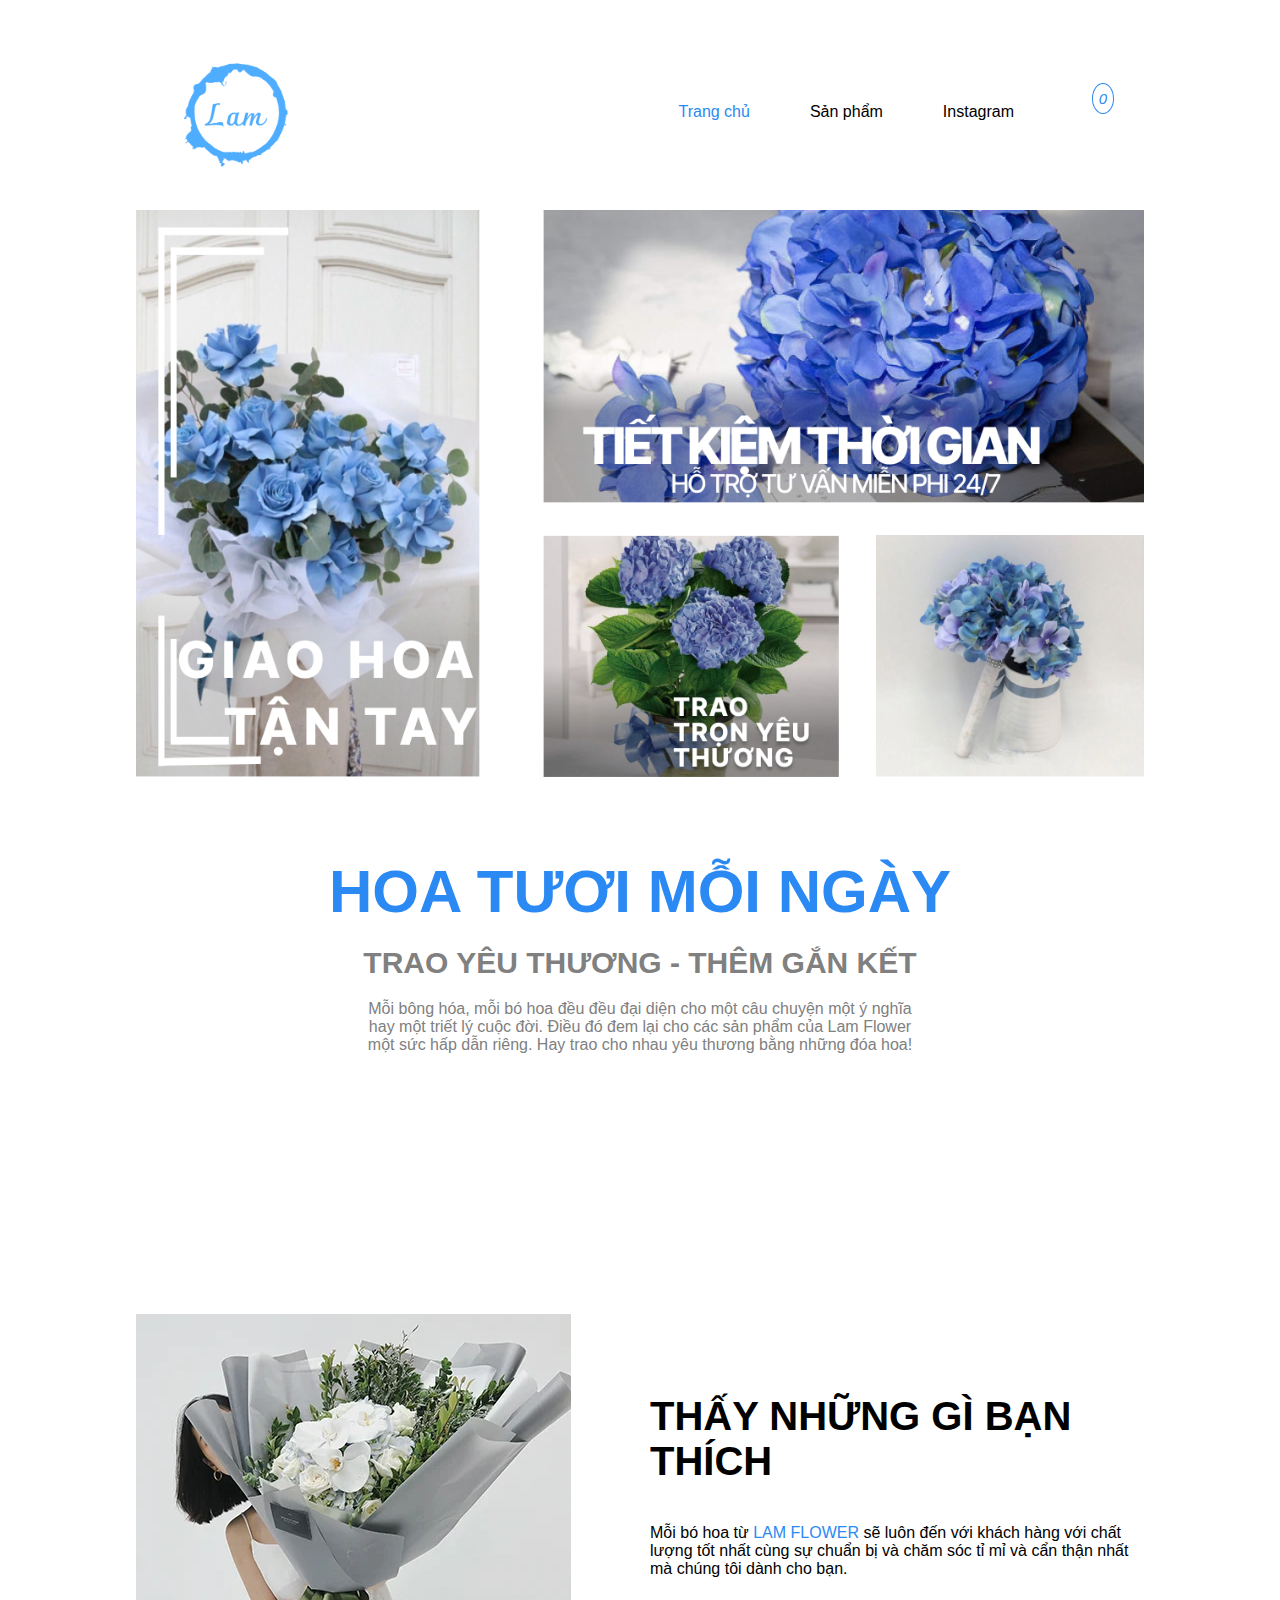
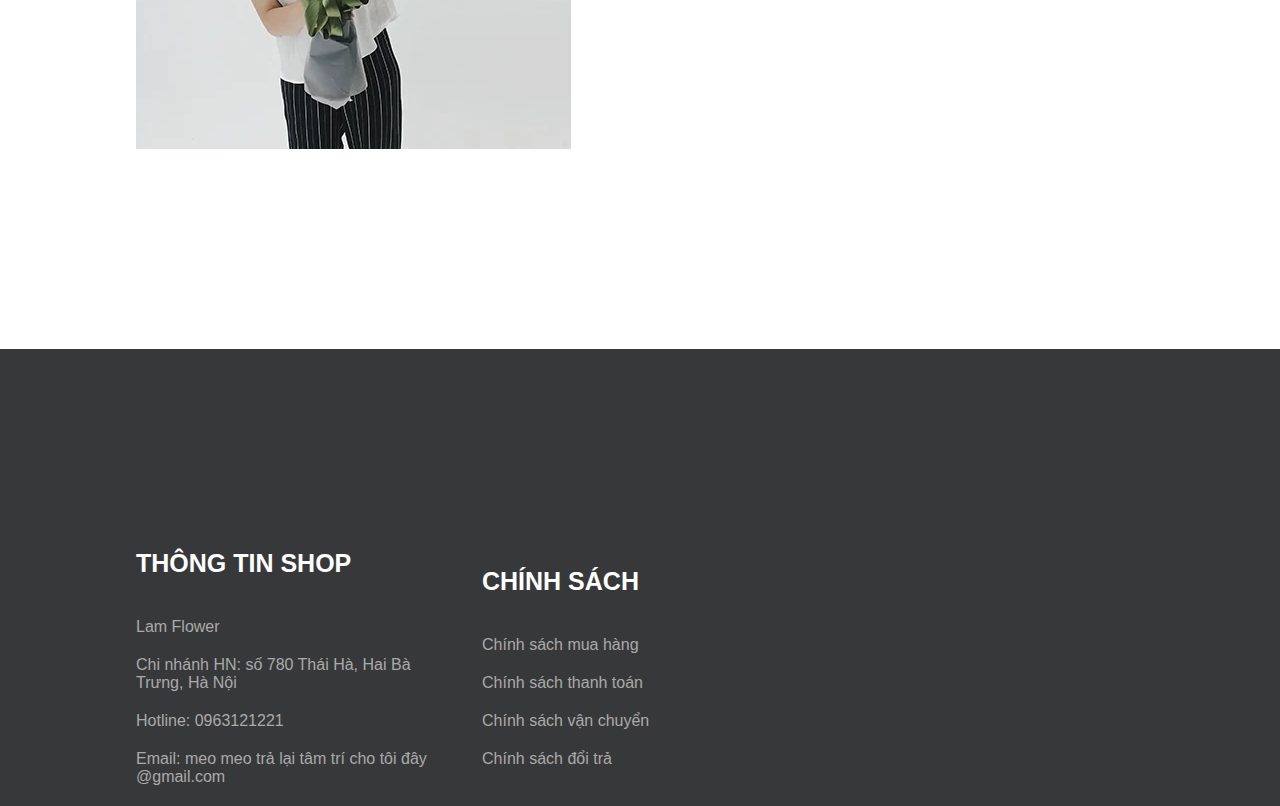
==== index.html @ 915b8c81 "7-16" ====
<!DOCTYPE html>
<html lang="en">
<head>
    <meta charset="UTF-8">
    <meta http-equiv="X-UA-Compatible" content="IE=edge">
    <meta name="viewport" content="width=device-width, initial-scale=1.0">
    <title>Lam Flower</title>
    <link rel="icon" type="image/x-icon" href="l-high-resolution-logo-color-on-transparent-background.png">
    <link rel="stylesheet" href="https://cdnjs.cloudflare.com/ajax/libs/font-awesome/6.4.0/css/all.min.css" integrity="sha512-iecdLmaskl7CVkqkXNQ/ZH/XLlvWZOJyj7Yy7tcenmpD1ypASozpmT/E0iPtmFIB46ZmdtAc9eNBvH0H/ZpiBw==" crossorigin="anonymous" referrerpolicy="no-referrer" />
   <link rel="stylesheet" href="main.css">
</head>
<body>
    <header>
        <div class="container">
            
                 
                <a href="index.html" style="display: block; max-width: 250px;"><img src="favicon.png" alt="" style="max-width: 80%;"></a>
            
            <nav class="main-nav">
                <ul>

                    <li><a href="#" style="color: rgb(43, 137, 243);" >Trang chủ</a></li>
                    <li><a href="product.html">Sản phẩm</a></li>
                    <li><a href="instagram.html">Instagram </a></li>
                    <li><a href="cart.html" ><i class="fa-solid fa-cart-shopping" style="position: relative; padding: 20px; font-size: 25px;"> <p class="cart-quantity">0</p></i></a></li>
                </ul>
            </nav>
            
            <button class="btn nav-trigger"><i class="fa-solid fa-bars"></i></button>
        </div>
        
    </header>
    <main class="home-page">
        
        <div class="container">
           <div class="image-1"></div>
           
        <section >
           <div class="content">
            <h1 style="font-size: 60px; color: rgb(43, 137, 243);">HOA TƯƠI MỖI NGÀY</h1>
            <h4 style="font-size: 30px; color: gray;margin-bottom: 20px; margin-top: 20px;">TRAO YÊU THƯƠNG - THÊM GẮN KẾT</h4>
            <p style="color: gray;max-width: 55%; margin: 0 auto; margin-bottom: 60px;">Mỗi bông hóa, mỗi bó hoa đều đều đại diện cho một câu chuyện một ý nghĩa hay một triết lý cuộc đời. Điều đó đem lại cho các sản phẩm của Lam Flower một sức hấp dẫn riêng. Hay trao cho nhau yêu thương bằng những đóa hoa!</p>
           </div>
          
           
          <div class="sanpham">
            
          </div>
        </section>
        <section class="grid thir">
            <img src="images/hình số 3.webp" alt="">
            <div>
                <p style="font-size: 40px; margin-top: 80px; font-weight: 600; margin-bottom: 40px;">THẤY NHỮNG GÌ BẠN THÍCH</p>
                <p>Mỗi bó hoa từ <span style="color: rgb(43, 137, 243)">LAM FLOWER </span>sẽ luôn đến với khách hàng với chất lượng tốt nhất cùng sự chuẩn bị và chăm sóc tỉ mỉ và cẩn thận nhất mà chúng tôi dành cho bạn.</p>
            </div>
        </section>

       
        </div>


       
    </main>
    <footer style="background-color: rgb(55, 56, 57); margin-top: 200px; ">
        <section class="grid-1 container" style="color: white; padding-top: 200px;">
            <div>
                <P style="font-size: 25px; font-weight: 600;padding-bottom: 40px;">THÔNG TIN SHOP</P>
                <div class="info">
                <p class="color-gray">Lam Flower</p>
                <p class="color-gray">Chi nhánh HN: số 780 Thái Hà, Hai Bà Trưng, Hà Nội</p>
                <p class="color-gray">Hotline: 0963121221</p>
                <p class="color-gray">Email: meo meo trả lại tâm trí cho tôi đây @gmail.com</p>
                </div>
            </div>
            <div style="display: block;">
                <p style="font-size: 25px; font-weight: 600;padding-bottom: 40px;"><a href="#">CHÍNH SÁCH</a></p>
                
                    <div class="cs">
                        <p><a href="#" class="color-gray">Chính sách mua hàng</a></p>
                        <p><a href="#" class="color-gray">Chính sách thanh toán</a></p>
                        <p><a href="#" class="color-gray">Chính sách vận chuyển</a></p>
                        <p><a href="#" class="color-gray">Chính sách đổi trả</a></p>
                

                    </div>
            </div>
            <div class="fb">
               <a href="#"> <i class="fa-brands fa-square-facebook" style="font-size: 50px;"></i></a>
               <a href="#"> <i class="fa-brands fa-instagram" style="font-size: 50px;"></i></a>
            </div>
        </section>
    </footer>
    <script src="main.js"></script>
</body>
</html>
---- main.css ----
*{
    margin: 0;
    padding: 0;
    box-sizing: border-box;
    font-family: sans-serif;
}
header .container{
    display: flex;
   
}
.container{
    display: block;
    max-width: 1280px;
    width: 100%;
    margin: 0 auto;
    padding: 0 7px;
  justify-content: space-between;
    align-items: center;
}
header{
    padding: 16px 0;
    
}
header .main-nav.show{
    display: block;
}
header .main-nav{
    position: fixed;
    top: 0;
    left: 0;
    height: 100%;
    background-color: white;
    width: 200px;
    display: none;
}
.nav-trigger{
    display: inline-block;
}
.nav-trigger i{
    text-decoration: none;
    background-color: white;
    font-size: 25px;
    color: rgb(43, 137, 243);
    border-color: rgb(43, 137, 243);
}
header .main-nav ul{
    list-style: none;
    display: flex;
    flex-direction: column;
}
header .main-nav ul li{
    padding-right: 30px;
    padding-left: 30px;
    padding-top: 10px;
    padding-bottom: 10px;
    border-radius: 5px;
}
header a{
    text-decoration: none;
    color: black;
}

header a img {
    width: 100%;
}

header{
    padding-top: 40px;
    
}
nav.main-nav{display: none;}

main .image-1{
    background: #eeeff1 center no-repeat;
  background-size: cover;
  background-image: url(images/Group\ 9.jpg);
  padding-top:56.25%;
  max-width: 100%;
  display: block;
}
.content{
    text-align: center;
    padding-top: 80px;
}
.sanpham{
    display: grid;
    grid-template: auto / repeat(2, 1fr);
    grid-gap:30px
}
.item a{
    text-decoration: none;
    color: black;
}
.item .image{
    padding-top:100% ;
    border-radius: 12px;
    background: #f4f4f4 no-repeat center;
    background-size: cover;
}
.item-prd .image-prd{
    padding-top:100% ;
    border-radius: 12px;
    background: #f4f4f4 no-repeat center;
    background-size: cover;

}
.grid{
   display: block;
}
.name{
    font-size: 20px;
    margin-top: 10px;
    margin-bottom: 8px;
    font-weight: 600;
}

.thir{
    margin-top: 200px;
}
footer a{
    text-decoration: none;
    color: white;
}
.grid-1{
    display: grid;
    grid-template:auto /repeat(3, 1fr) ;
    gap: 30px;
}
.color-gray{
    color: rgb(170, 170, 170);
}
.info p{
    padding-bottom:20px ;
}
.cs p{
    padding-bottom:20px ;
}

/* pruduct-detaillllllllllllllllllllllllllllllllllllllllllllllllllllllllllllllllllllllllllllllllllllllllllllllll*/


.item-prd{
    display: grid;
    grid-template: auto / repeat(2 , 1fr);
    grid-gap: 40px;
    max-width: 70%;

   
}

.prd-img{
    padding-top:    100%;
    border-radius: 12px;
    background: #f4f4f4 no-repeat center;
    background-size: cover;

}
.prd-name{
    
    font-size: 30px;
    font-weight: 600;
    padding-bottom: 20px;
    
    
}
.prd-price{
    font-size: 15px;
    padding-bottom: 20px;
    font-size: 20px;
}
.product-detail button{
    background-color: white;
    border: 1px solid white;
    width: 30px; 
    margin-bottom: 50px;
    cursor: pointer;
    font-size: 25px;
    color: gray;
}
.product-detail .buy{
   
    
    background-color:rgb(43, 137, 243) ;
    color: white;
    font-size: 35px;
    font-weight: 600;
    border-radius: 10px;
    width: 230px;
    padding: 15px 0;
}
/*productttttttttttttttttttttttttttttttttttttttttttttttttttttttttttttttt*/
.main-prd{
    display: grid;
    grid-template:auto /repeat(2, 20% 80%) ;
    gap: 30px;
}
.prd-page{
    display: grid;
    grid-template:auto /repeat(3, 1fr) ;
    gap: 40px;
}
/*cartttttttttttttttttttttttttttttttttttttttttttttttttttttttttttttttttttttttt*/

.cart{
    display: grid;
    grid-template: auto / repeat(2, 1fr) ;
    gap:30px;
}
.cart-dom{
    display: grid;
    grid-template: auto / repeat(3, 1fr) ;
    gap:10px;
    padding: 10px;
    background-color: rgb(255, 255, 255);
    max-width: 100%;
    
}
.cart-img{
    padding-top:    100%;
    border-radius: 12px;
    background: red no-repeat center;
    background-size: cover;

    
    
}
.cart-name{
    font-size: 20px;
    padding-bottom: 15px;
    color: rgb(43, 137, 243) ;
    margin: 0 auto 0;

}
.cart-dom .nav-quantity {
    list-style: none;
    display: flex;
    margin-bottom: 40px;
    
    background-color: white;
    border-radius: 5px;
    
}
.cart-dom .nav-quantity {
    
    margin: 0 auto;
    height: 40px;
}
.cart-dom .nav-quantity .tru{
    background-color: white;
    border: none;
    font-size: 20px;
    padding: 9px;
    border: 1px solid rgb(201, 197, 197);
    border-radius: 7px;
    cursor: pointer;
}
.cart-dom .nav-quantity .cong{
    background-color: white;
    border: none;
    font-size: 20px;
    padding: 9px;
    border: 1px solid rgb(201, 197, 197);
    border-radius: 7px;
    cursor: pointer;
}
.cart-dom .nav-quantity span{
    font-size: 25px;
    padding: 5px;
    text-align: center;
    padding: 0 10px;
    color: rgb(43, 137, 243);
   margin: auto 0;
}
.text-cart{
    font-size: 18px;
    font-weight: 500;
    padding-bottom: 5px;
    color: rgb(43, 137, 243);
}
.cart-right{
  background-color: white;
    border-radius: 30px;
    padding: 20px;
}
.cart-left{
    
    border-radius: 30px;
    padding: 20px;
}
.cart-quantity{
    position: absolute;
    font-size: 15px;
    padding: 6px;
    border-radius: 50%;
    top: 0;
    right: 0;
    color: rgb(43, 137, 243);
    border: 1px solid rgb(43, 137, 243);
}
.pad-inp{
    width:100%;
    padding-left: 20px;
    padding-bottom: 10px;
    padding-top: 10px;
    border-radius: 6px;
    border: 1px solid black;
    margin-bottom: 25px;
}
.pad-inp-address{
    width:100%;
    padding-left: 20px;
    
    height: 100px;
    border-radius: 6px;
    border: 1px solid black;
    
}
.pad-inp-note{
    width:100%;
    padding-left: 20px;
    padding-bottom: 10px;
    padding-top: 10px;
    border-radius: 6px;
    border: 1px solid black;
    margin-bottom: 25px;
}
.delete{
    font-size: 25px;
    text-decoration: none;
    border: none;
    background-color: white;
    padding-left: 10px;
    cursor: pointer;
}
.total-bill{
    margin-top: 50px;
    padding: 16px;
    font-size: 30px;
}
.scroll{
    max-width: 100%;
    height:700px;
    overflow-x:hidden;
    overflow-y:auto;
}
.buy-end{
    background-color: rgb(43, 137, 243);
    color: white;
    padding: 15px;
    margin-top: 10px;
 
    font-weight: 500;
    font-size: 35px;
    text-align: center;
    border-radius: 10px;
    text-decoration: none;
    border: none;
    cursor: pointer;
    
}
/*cái này bảng thông báo thành công thanh toán*/
.board{
   
    background-color: rgb(54, 193, 235);
    z-index: 111;
    width: 500px;
    height: 150px;
    position: absolute;
    left: 50%;
    top: 50%;
    transform: translate(-50%, -50%);
    border-radius: 20px;
}

.board-1{
    max-width: 100%;
   height: 220%;
    width: 100%;
    background-color: rgba(0, 0, 0, 0.8);
    
    position: absolute;
    left: 50%;
    top: 50%;
    transform: translate(-50%, -50%);
}
/*instagrammmmmmmmmmmmmmmmmmmmmmmmmmmmmmmmmmmmmmmmmmmmmmmmmmmmmmmmmmmmmmmmmmm*/
.ins-grid{
    display: grid;
    grid-template:auto/ repeat(4,1fr);
    gap: 20px;
}
.ins-img{
    padding-top:    100%;
    border-radius: 12px;
    background: #f4f4f4 no-repeat center;
    background-size: cover;  
}
    
@media(min-width: 768px){
    .container{
        max-width: 500px;
    }
    header .main-nav{
        display: block;
    }
    main .image-1{
        background-image: url(images/Group\ 5.jpg);
    }
    .grid{
        display: grid;
        grid-template: auto / repeat(2 , 1fr);
        grid-gap:20px
    }
    header .main-nav ul{
        
        flex-direction:row;
    }
    header .main-nav{
        position: static;
        width: auto;
        display: block;
    }
    .nav-trigger{
        display: none;
    }
    .sanpham{
        display: grid;
        grid-template: auto / repeat(4 , 1fr);
        grid-gap:30px
    }
    .container{
        padding: 0 40px;
    }
}
@media(min-width:769px){
    .container{
        max-width:85% ;
    }
    
   
}
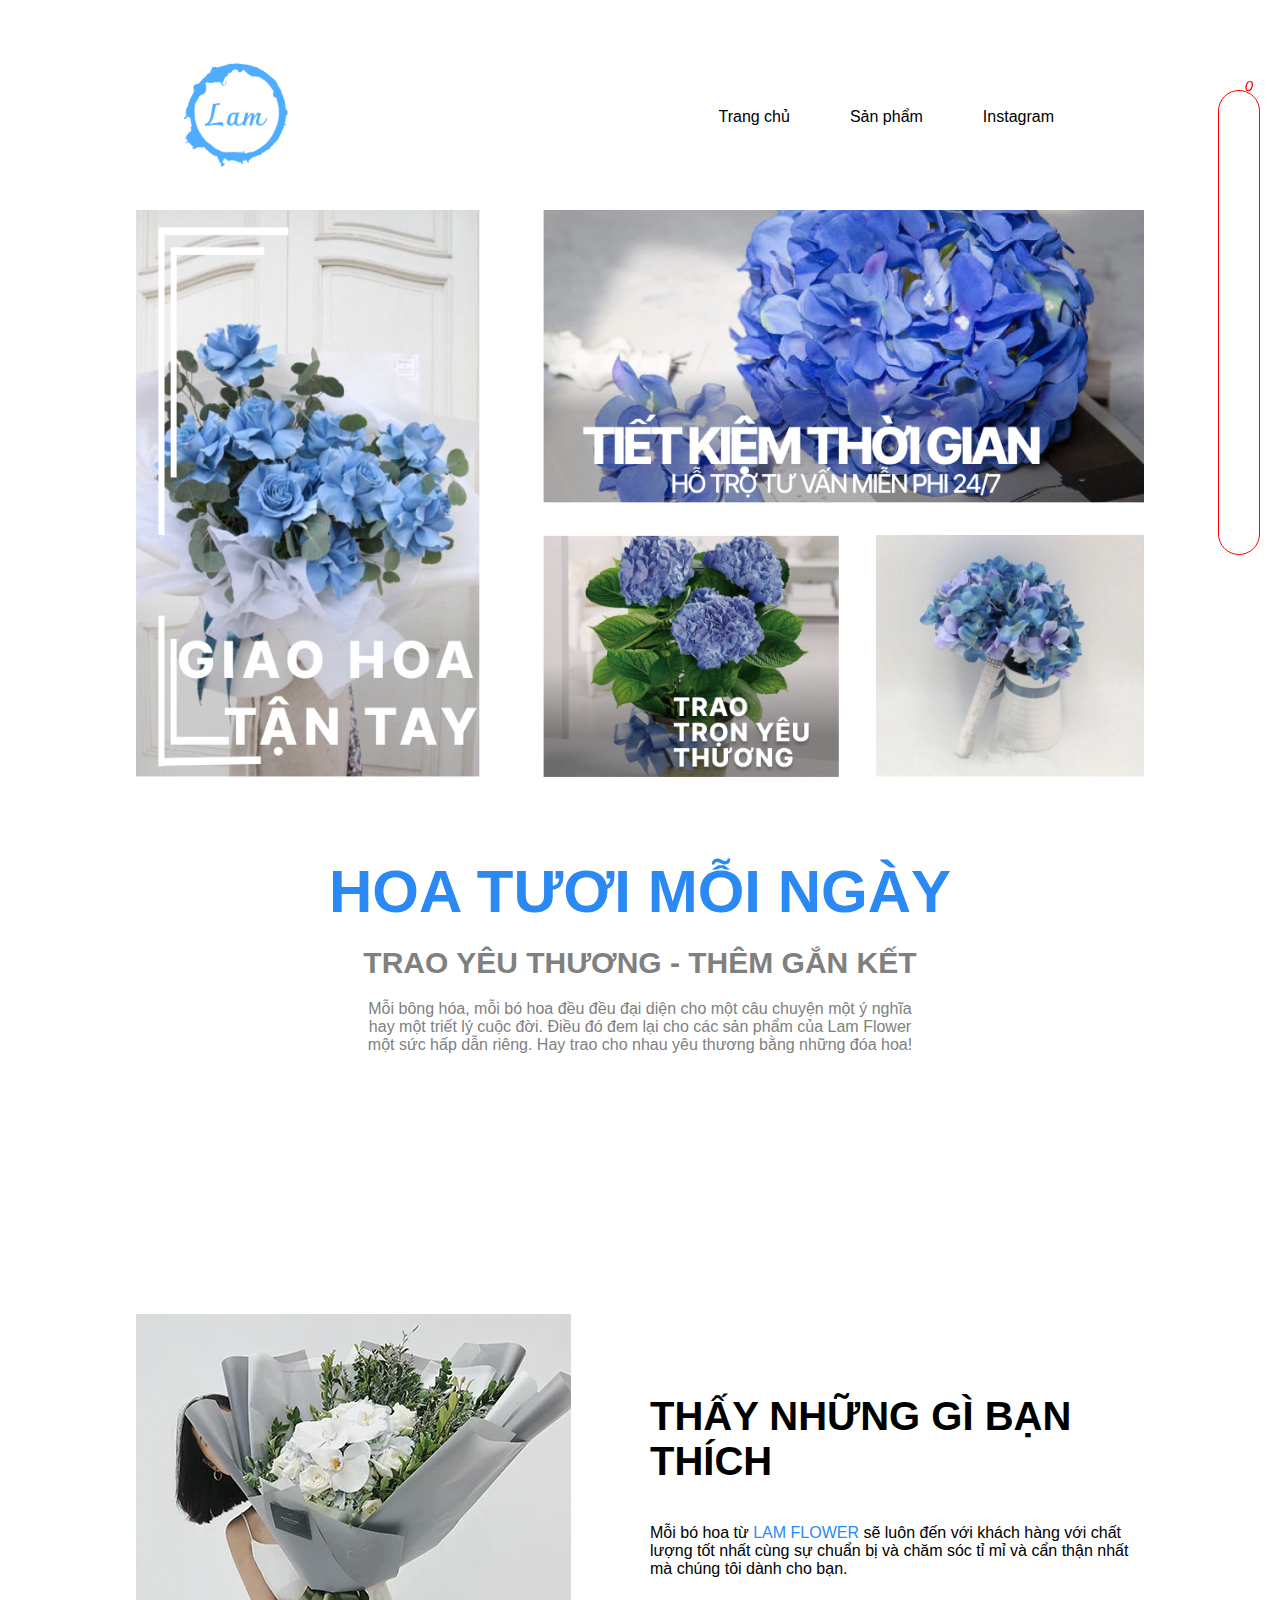
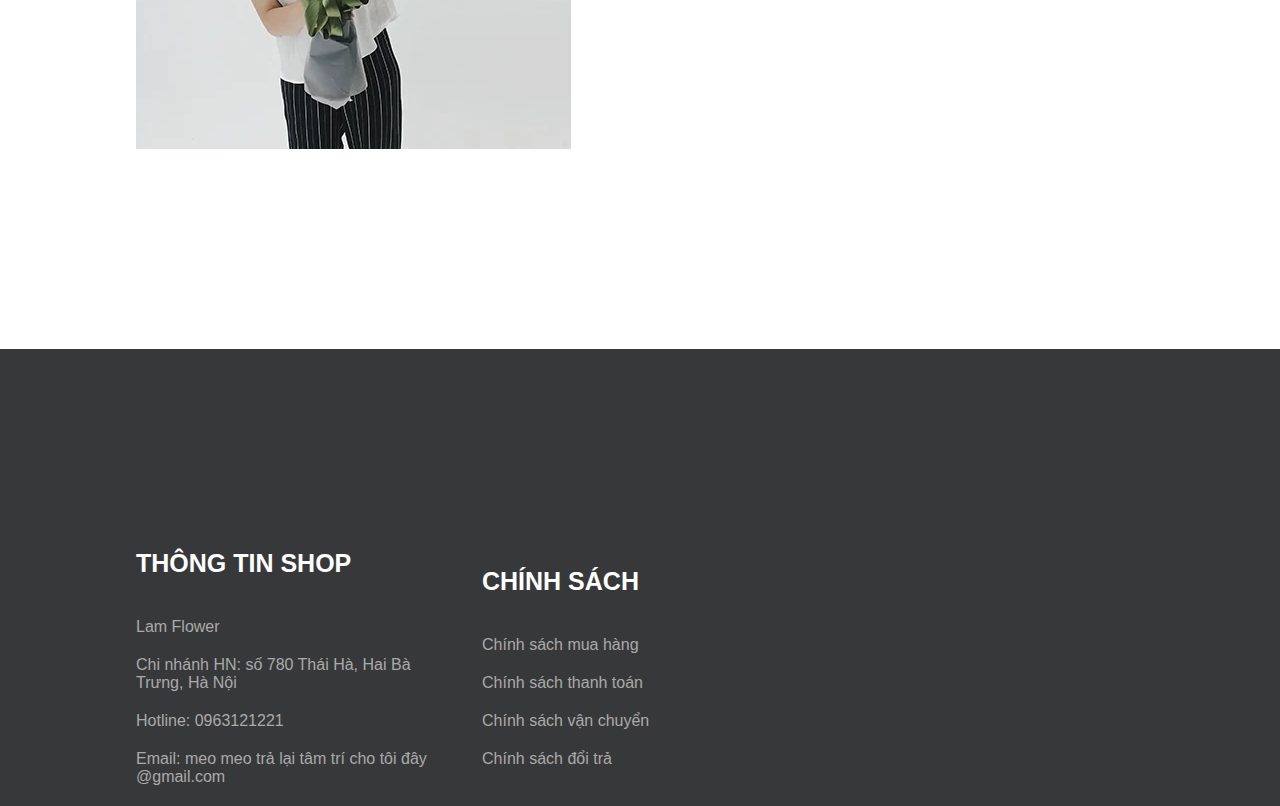
==== commit fbddaa5b: "heloo 2 gio sang" ====
--- a/index.html
+++ b/index.html
@@ -18,14 +18,16 @@
             
             <nav class="main-nav">
                 <ul>
+                    <li ><a href="index.html" >Trang chủ</a></li>
 
-                    <li><a href="#" style="color: rgb(43, 137, 243);" >Trang chủ</a></li>
-                    <li><a href="product.html">Sản phẩm</a></li>
+                    <li><a href="product.html" >Sản phẩm</a></li>
+     
                     <li><a href="instagram.html">Instagram </a></li>
-                    <li><a href="cart.html" ><i class="fa-solid fa-cart-shopping" style="position: relative; padding: 20px; font-size: 25px;"> <p class="cart-quantity">0</p></i></a></li>
+
+                    <li></li>
                 </ul>
             </nav>
-            
+            <a href="cart.html" class="cart-logo" ><i class="fa-solid fa-cart-shopping" style="position: relative; padding: 20px; font-size: 25px; color: red;"> <p class="cart-quantity">0</p></i></a>
             <button class="btn nav-trigger"><i class="fa-solid fa-bars"></i></button>
         </div>
         
--- a/main.css
+++ b/main.css
@@ -21,6 +21,14 @@
     padding: 16px 0;
     
 }
+header .cart-logo{
+    position: fixed;
+    right: 10px;
+    max-width: 100%;
+    border-radius: 25px;
+    border: 1px solid red;
+    bottom: 50px;
+}
 header .main-nav.show{
     display: block;
 }
@@ -294,8 +302,8 @@
     border-radius: 50%;
     top: 0;
     right: 0;
-    color: rgb(43, 137, 243);
-    border: 1px solid rgb(43, 137, 243);
+    color: red;
+    
 }
 .pad-inp{
     width:100%;
@@ -431,6 +439,14 @@
     .container{
         padding: 0 40px;
     }
+    header .cart-logo{
+    
+    top: 90px;
+    right: 20px;
+    
+    border-radius: 25px;
+    bottom: 345px;
+}
 }
 @media(min-width:769px){
     .container{
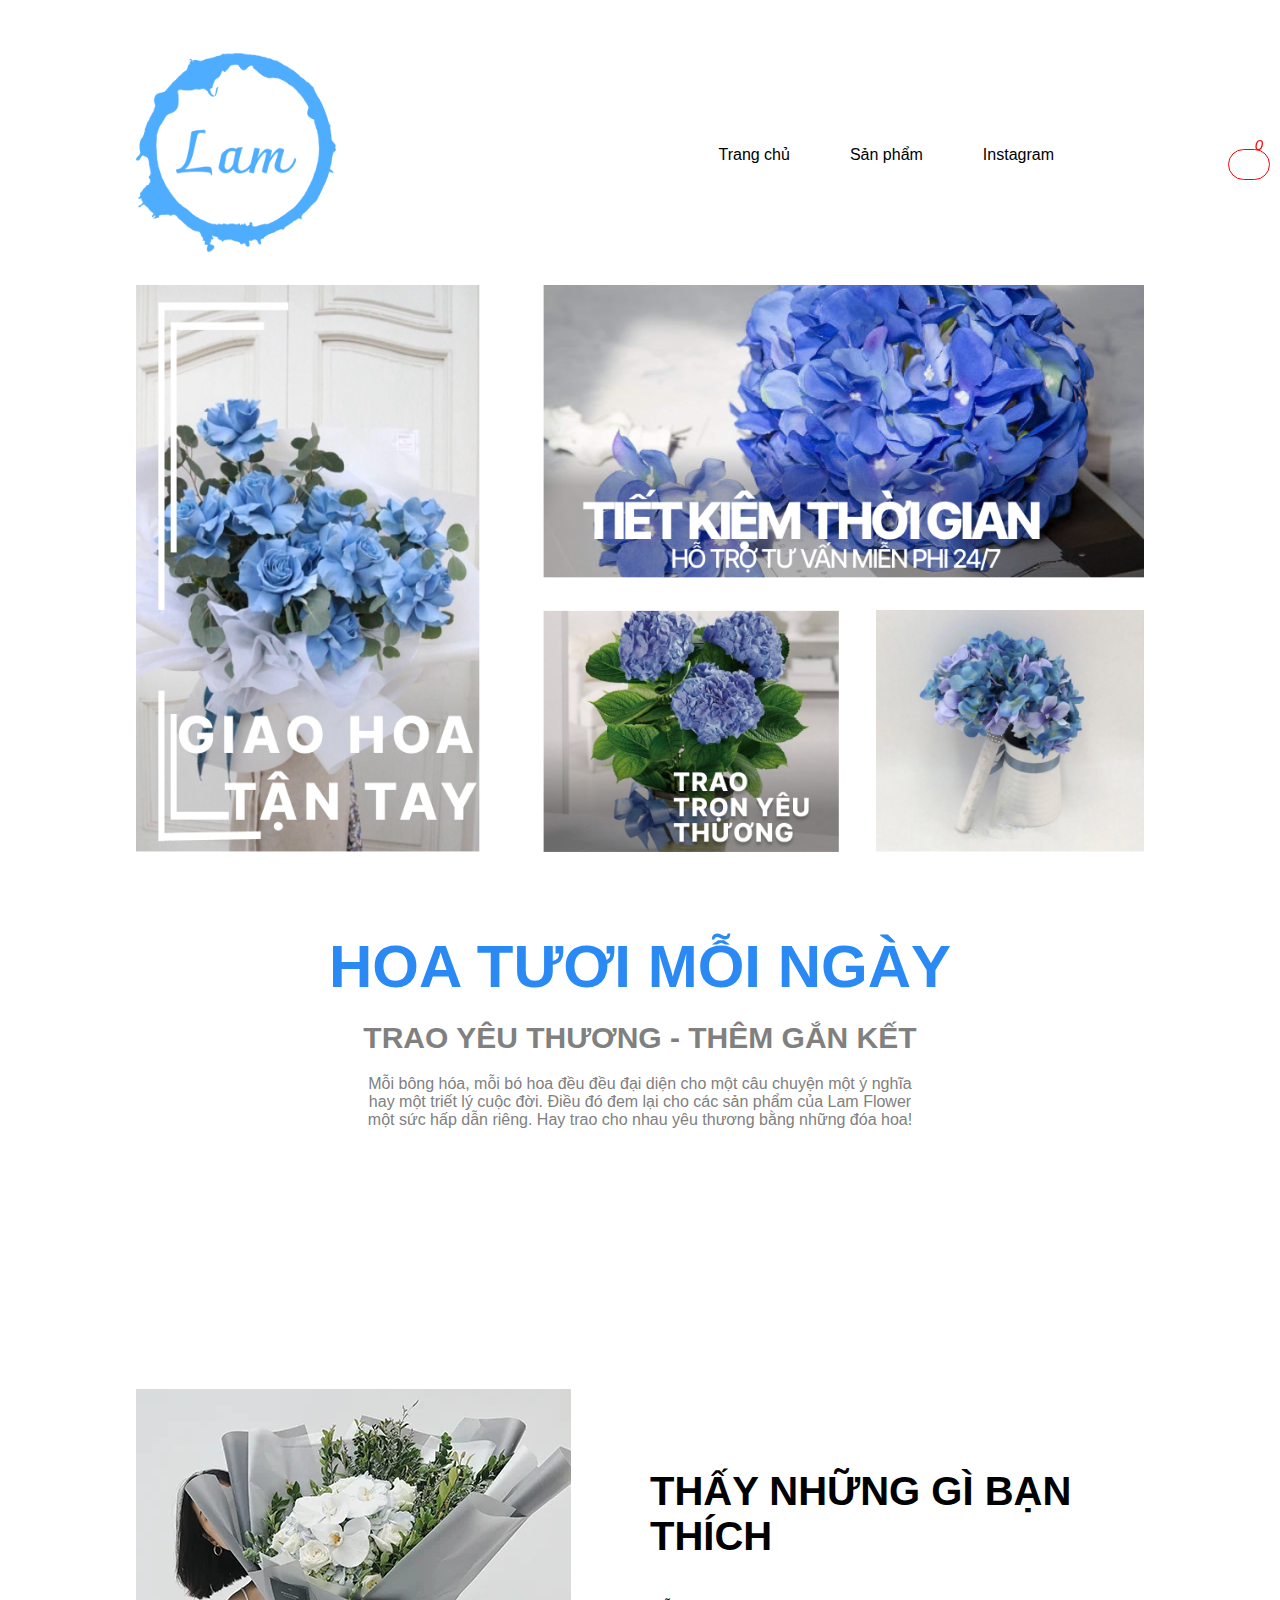
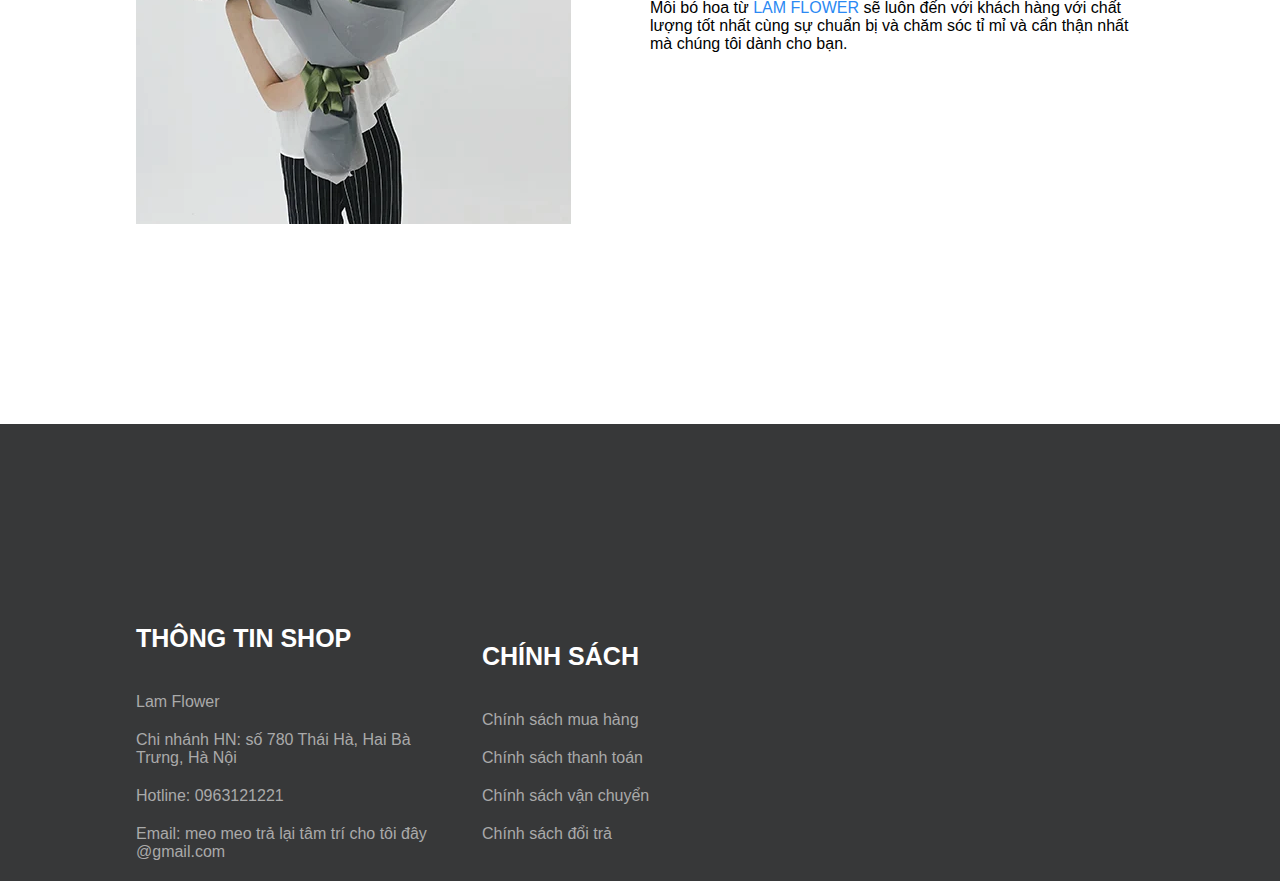
==== commit 75fa31db: "ádasd" ====
--- a/index.html
+++ b/index.html
@@ -27,7 +27,7 @@
                     <li></li>
                 </ul>
             </nav>
-            <a href="cart.html" class="cart-logo" ><i class="fa-solid fa-cart-shopping" style="position: relative; padding: 20px; font-size: 25px; color: red;"> <p class="cart-quantity">0</p></i></a>
+            <a href="cart.html" class="cart-logo cart-logo-1" ><i class="fa-solid fa-cart-shopping" style="position: relative; padding: 20px; font-size: 25px; color: red;"> <p class="cart-quantity">0</p></i></a>
             <button class="btn nav-trigger"><i class="fa-solid fa-bars"></i></button>
         </div>
         
--- a/main.css
+++ b/main.css
@@ -28,7 +28,9 @@
     border-radius: 25px;
     border: 1px solid red;
     bottom: 50px;
-}
+    display: block;
+}
+
 header .main-nav.show{
     display: block;
 }
@@ -403,7 +405,33 @@
     background: #f4f4f4 no-repeat center;
     background-size: cover;  
 }
-    
+.modal{
+    position: fixed;
+    top: 0;
+    bottom: 0;
+    right: 0;
+    left: 0;
+    display: flex;
+    align-items: center;
+    justify-content: center;
+}
+.overlay{
+    position: fixed;
+    top: 0;
+    bottom: 0;
+    right: 0;
+    left: 0;
+    background-color: #000;
+}
+.modal-dialog{
+    max-width: 500px;
+    width: 100%;
+    position: relative;
+    z-index: 1111;
+}
+.cart-page{
+    display: block;
+}
 @media(min-width: 768px){
     .container{
         max-width: 500px;
@@ -441,12 +469,17 @@
     }
     header .cart-logo{
     
-    top: 90px;
-    right: 20px;
-    
+    display: none;
+    }
+    header .cart-logo-1{
+    position: fixed;
+    right: 10px;
+    bottom: 80%;
     border-radius: 25px;
-    bottom: 345px;
-}
+    border: 1px solid red;
+    
+    display: block;
+    }
 }
 @media(min-width:769px){
     .container{
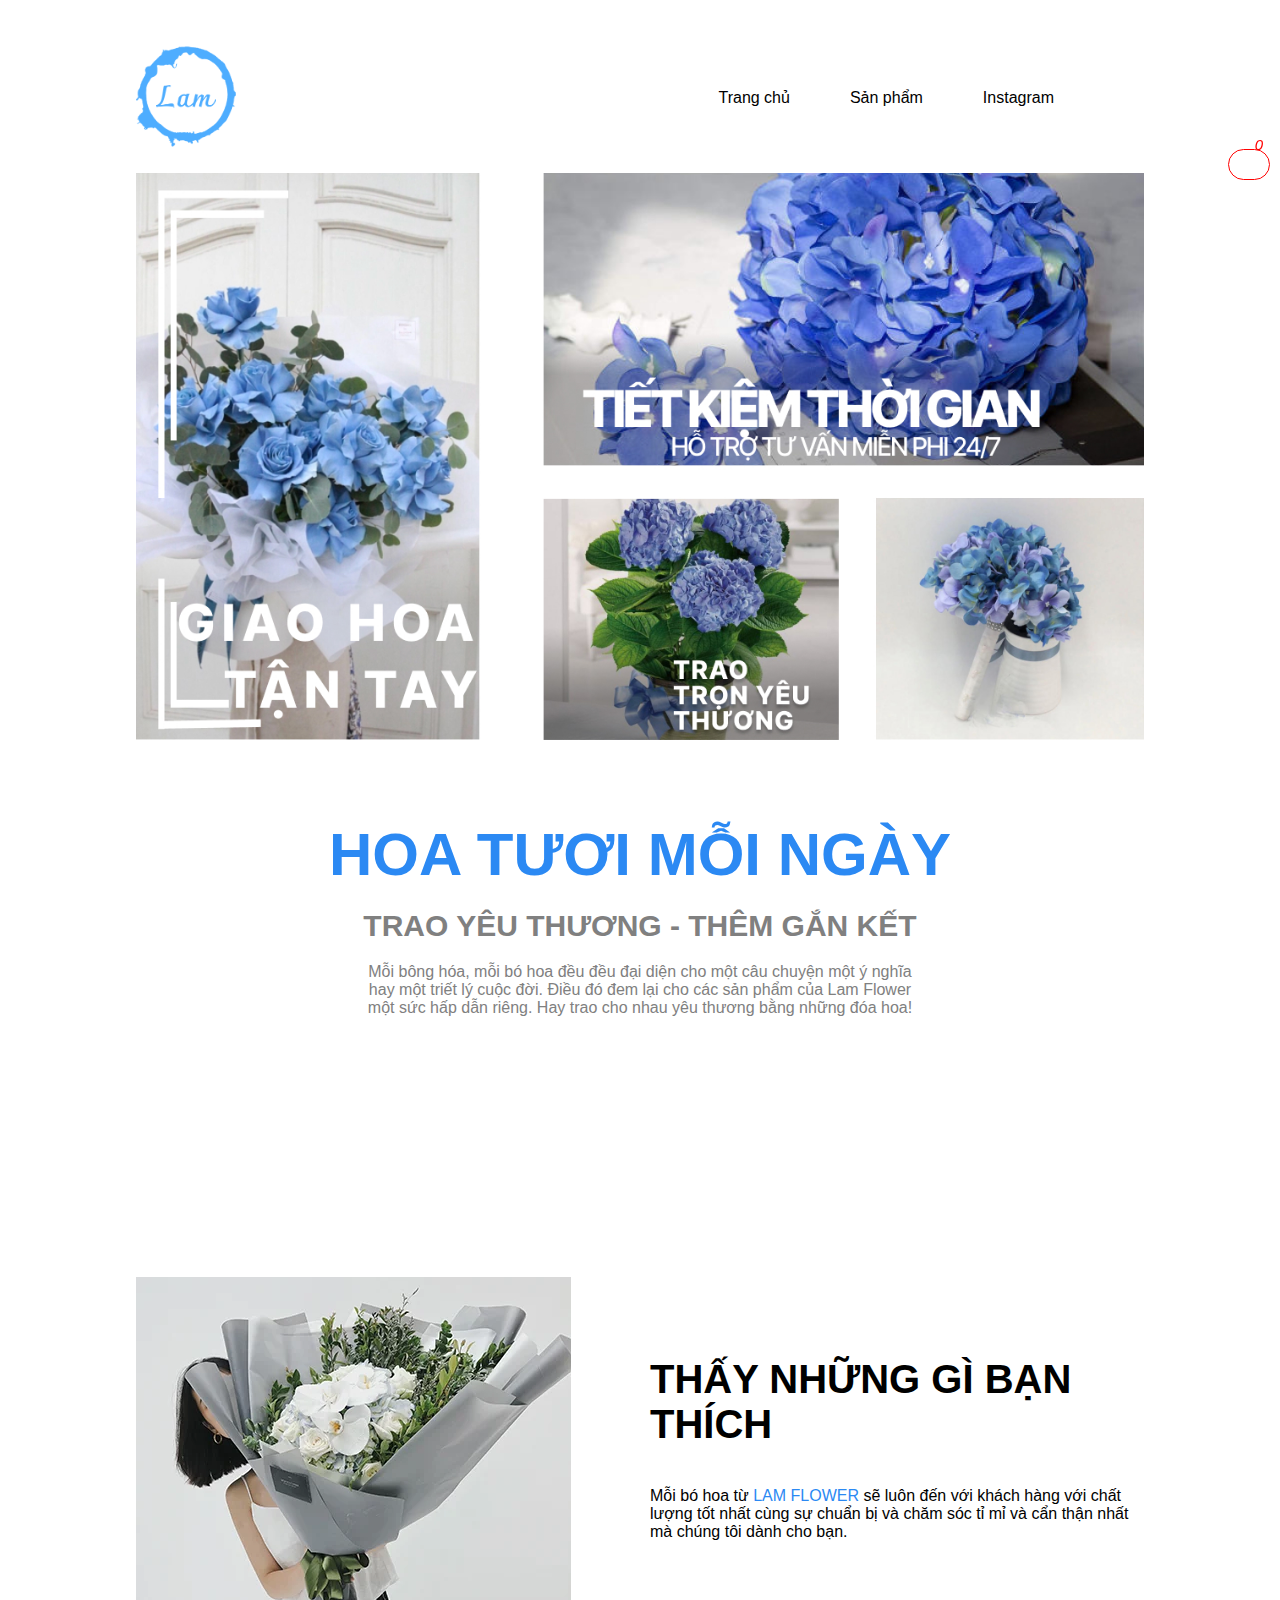
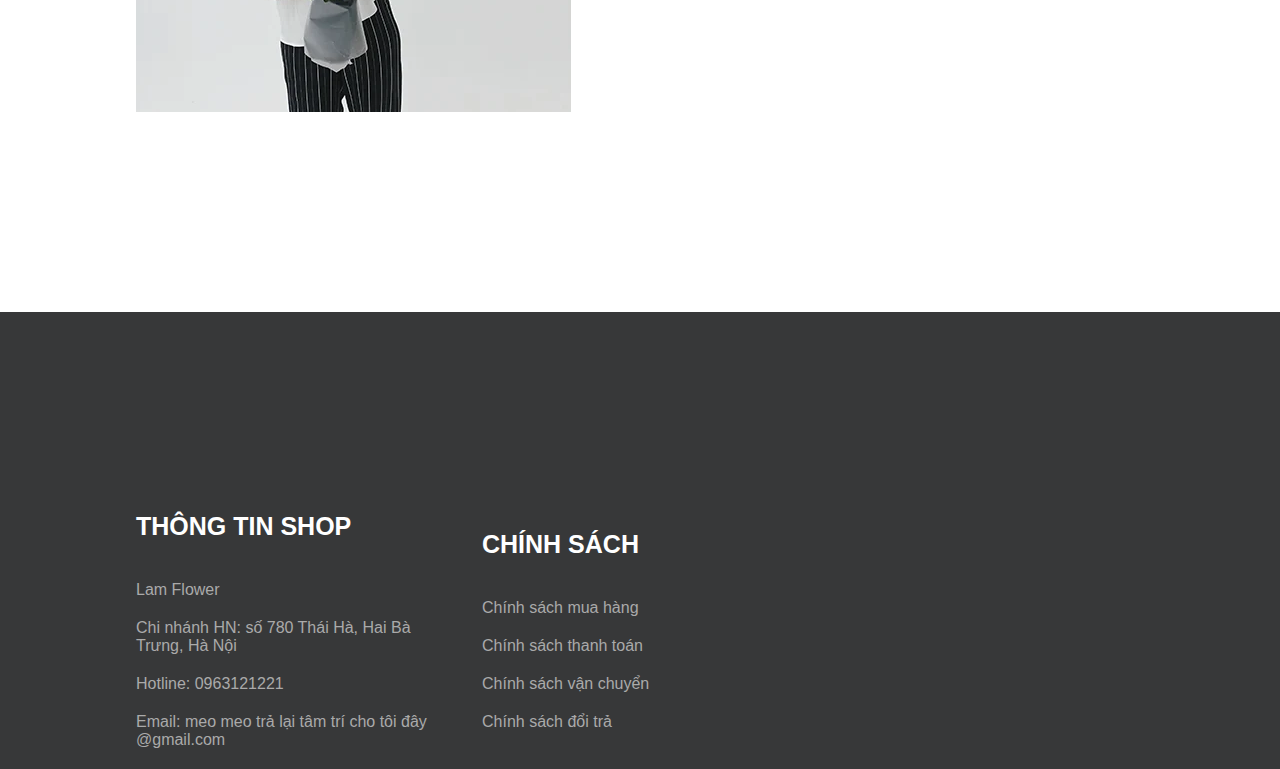
==== commit 51a418d7: "asdasd" ====
--- a/index.html
+++ b/index.html
@@ -14,7 +14,7 @@
         <div class="container">
             
                  
-                <a href="index.html" style="display: block; max-width: 250px;"><img src="favicon.png" alt="" style="max-width: 80%;"></a>
+                <a href="index.html" style="display: block; max-width: 250px;"><img src="favicon.png" alt="" style="max-width: 40%;"></a>
             
             <nav class="main-nav">
                 <ul>
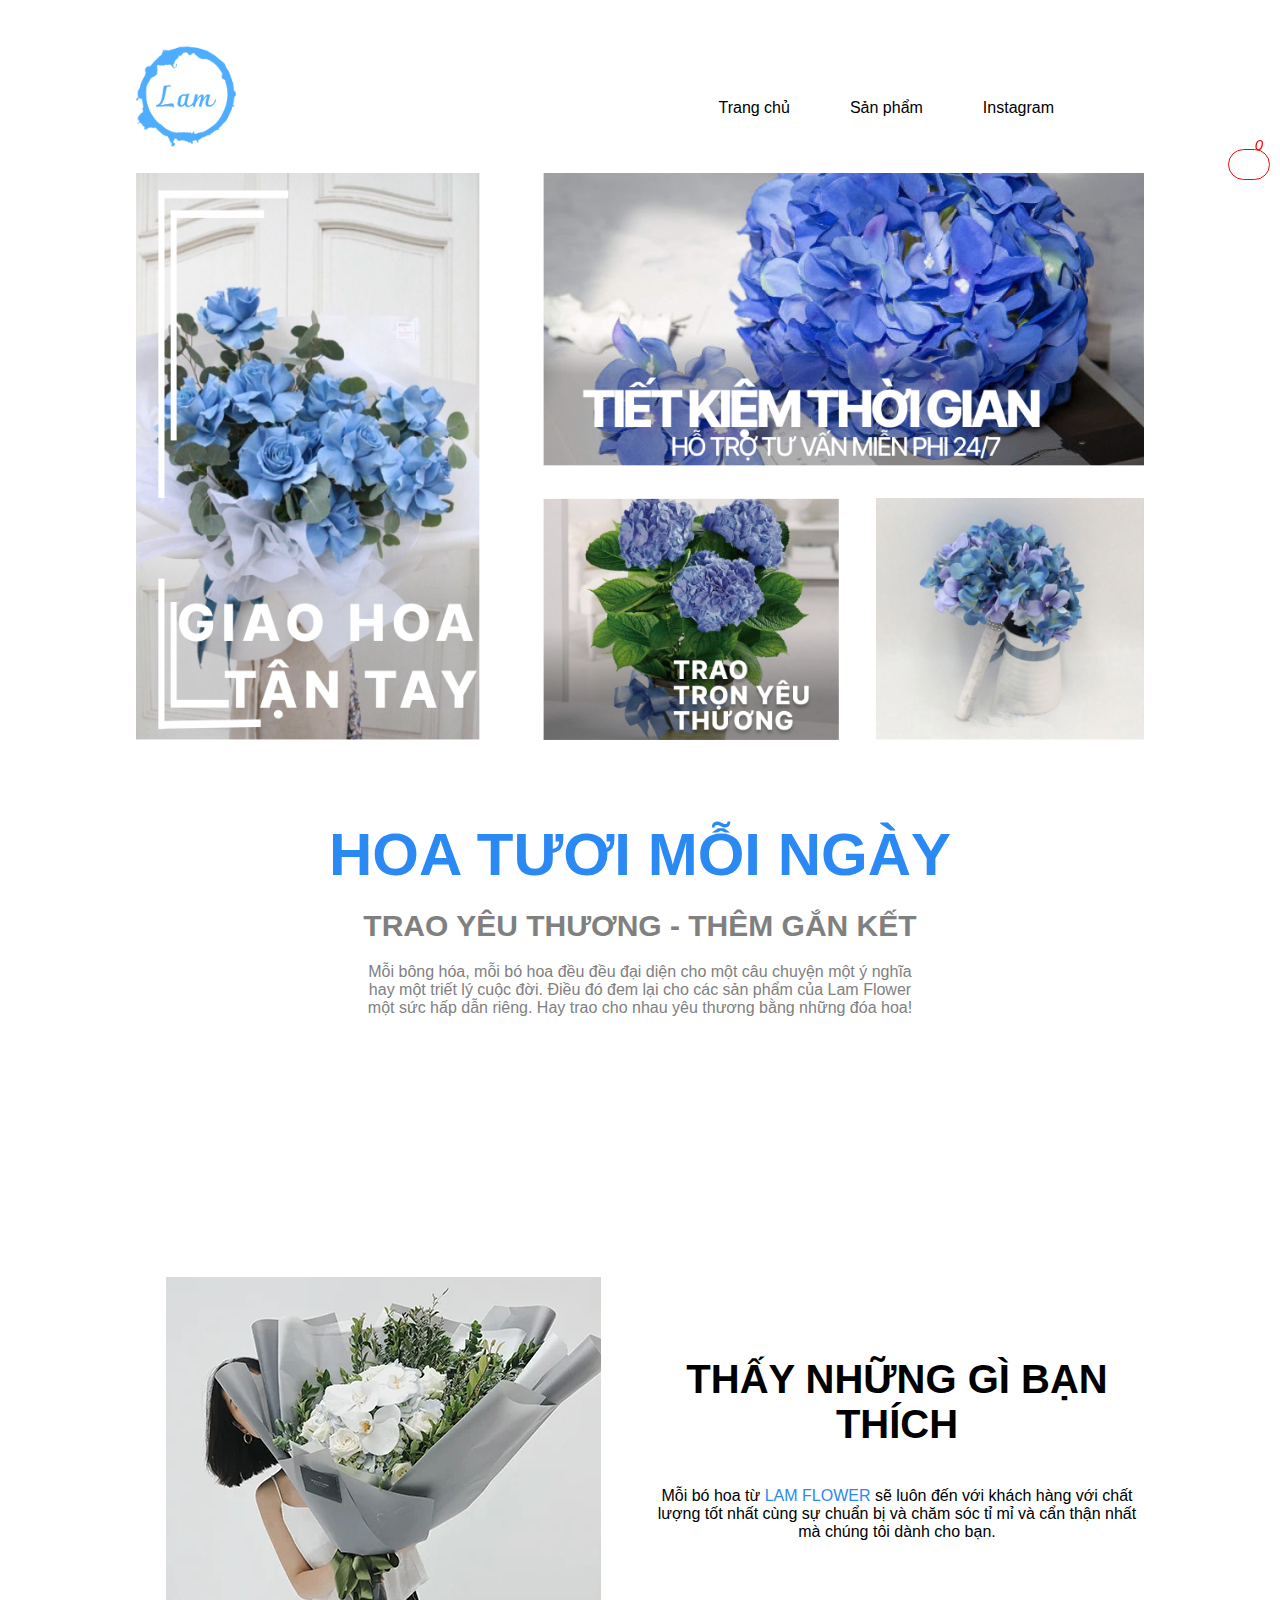
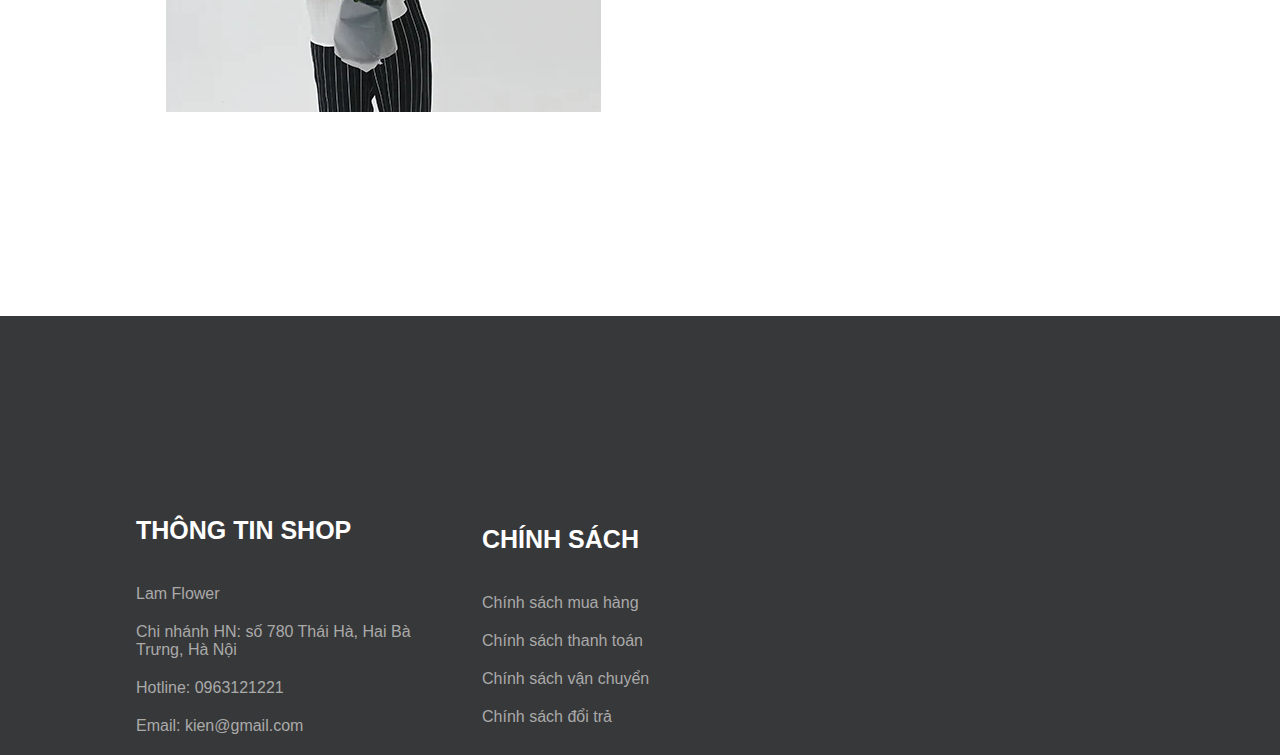
==== commit c0a06189: "12" ====
--- a/index.html
+++ b/index.html
@@ -50,8 +50,8 @@
           </div>
         </section>
         <section class="grid thir">
-            <img src="images/hình số 3.webp" alt="">
-            <div>
+            <div class="img3"><img src="images/hình số 3.webp" alt="" ></div>
+            <div class="img3">
                 <p style="font-size: 40px; margin-top: 80px; font-weight: 600; margin-bottom: 40px;">THẤY NHỮNG GÌ BẠN THÍCH</p>
                 <p>Mỗi bó hoa từ <span style="color: rgb(43, 137, 243)">LAM FLOWER </span>sẽ luôn đến với khách hàng với chất lượng tốt nhất cùng sự chuẩn bị và chăm sóc tỉ mỉ và cẩn thận nhất mà chúng tôi dành cho bạn.</p>
             </div>
@@ -71,7 +71,7 @@
                 <p class="color-gray">Lam Flower</p>
                 <p class="color-gray">Chi nhánh HN: số 780 Thái Hà, Hai Bà Trưng, Hà Nội</p>
                 <p class="color-gray">Hotline: 0963121221</p>
-                <p class="color-gray">Email: meo meo trả lại tâm trí cho tôi đây @gmail.com</p>
+                <p class="color-gray">Email: kien@gmail.com</p>
                 </div>
             </div>
             <div style="display: block;">
--- a/main.css
+++ b/main.css
@@ -61,9 +61,13 @@
 header .main-nav ul li{
     padding-right: 30px;
     padding-left: 30px;
-    padding-top: 10px;
+    padding-top: 30px;
     padding-bottom: 10px;
     border-radius: 5px;
+}
+header .main-nav ul li :hover {
+    
+    color:  rgb(43, 137, 243);
 }
 header a{
     text-decoration: none;
@@ -117,6 +121,13 @@
 .grid{
    display: block;
 }
+section .img3{
+    text-align: center;
+    justify-content: center;
+    max-width: 100%;
+    align-items: center;
+    margin: 0 auto;
+}
 .name{
     font-size: 20px;
     margin-top: 10px;
@@ -206,7 +217,7 @@
 }
 .prd-page{
     display: grid;
-    grid-template:auto /repeat(3, 1fr) ;
+    grid-template:auto /repeat(2, 1fr) ;
     gap: 40px;
 }
 /*cartttttttttttttttttttttttttttttttttttttttttttttttttttttttttttttttttttttttt*/
@@ -312,6 +323,7 @@
     padding-left: 20px;
     padding-bottom: 10px;
     padding-top: 10px;
+    padding-right: 10px;
     border-radius: 6px;
     border: 1px solid black;
     margin-bottom: 25px;
@@ -319,15 +331,16 @@
 .pad-inp-address{
     width:100%;
     padding-left: 20px;
-    
+    padding-right: 20px;
     height: 100px;
     border-radius: 6px;
     border: 1px solid black;
-    
+    resize: vertical;
 }
 .pad-inp-note{
     width:100%;
     padding-left: 20px;
+    padding-right: 20px;
     padding-bottom: 10px;
     padding-top: 10px;
     border-radius: 6px;
@@ -396,7 +409,7 @@
 /*instagrammmmmmmmmmmmmmmmmmmmmmmmmmmmmmmmmmmmmmmmmmmmmmmmmmmmmmmmmmmmmmmmmmm*/
 .ins-grid{
     display: grid;
-    grid-template:auto/ repeat(4,1fr);
+    grid-template:auto/ repeat(2,1fr);
     gap: 20px;
 }
 .ins-img{
@@ -432,6 +445,12 @@
 .cart-page{
     display: block;
 }
+.close{
+    top: 20px;
+    right: 20px;
+    position: fixed;
+    max-width: 100%;
+}
 @media(min-width: 768px){
     .container{
         max-width: 500px;
@@ -450,6 +469,10 @@
     header .main-nav ul{
         
         flex-direction:row;
+    }
+    header .main-nav ul li:hover{
+        color: rgb(43, 137, 243);
+       
     }
     header .main-nav{
         position: static;
@@ -480,6 +503,17 @@
     
     display: block;
     }
+    .ins-grid{
+    display: grid;
+    grid-template:auto/ repeat(4,1fr);
+    gap: 20px;
+    
+}
+.prd-page{
+    display: grid;
+    grid-template:auto /repeat(3, 1fr) ;
+    gap: 40px;
+}
 }
 @media(min-width:769px){
     .container{
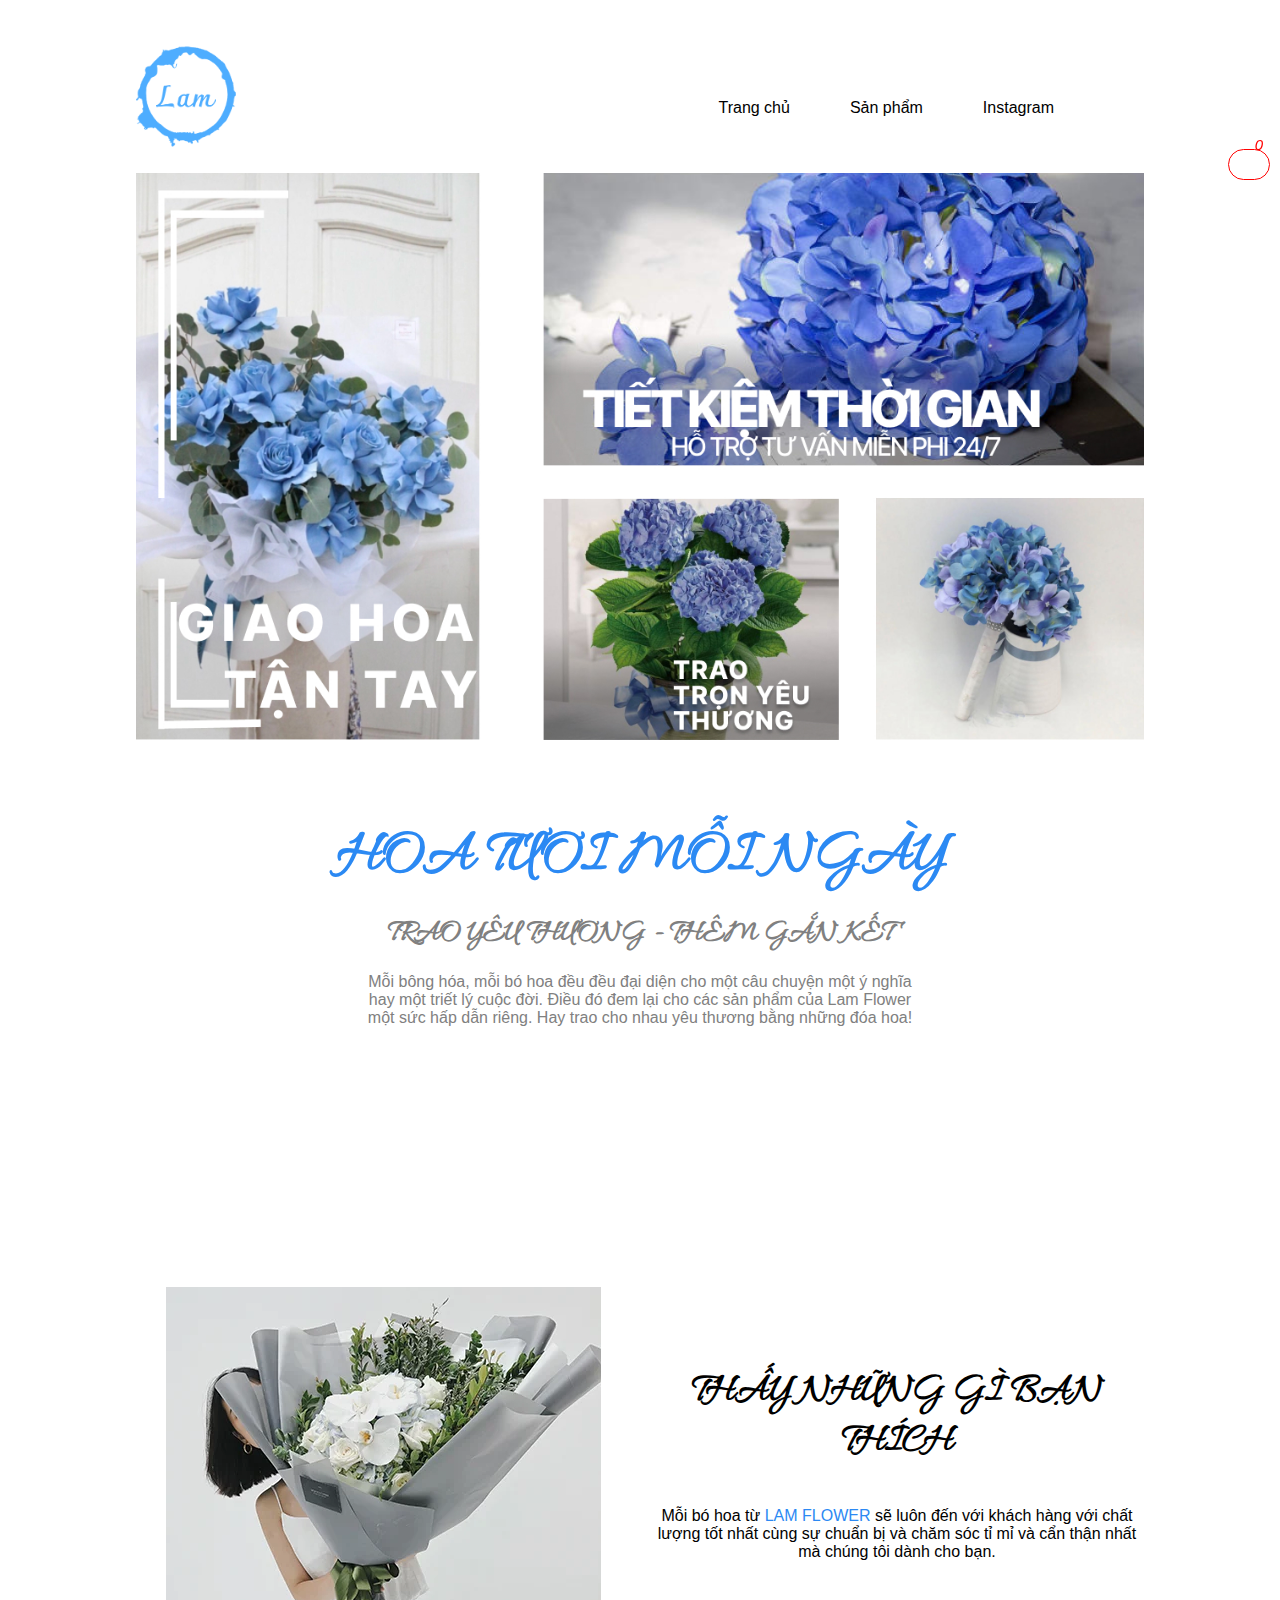
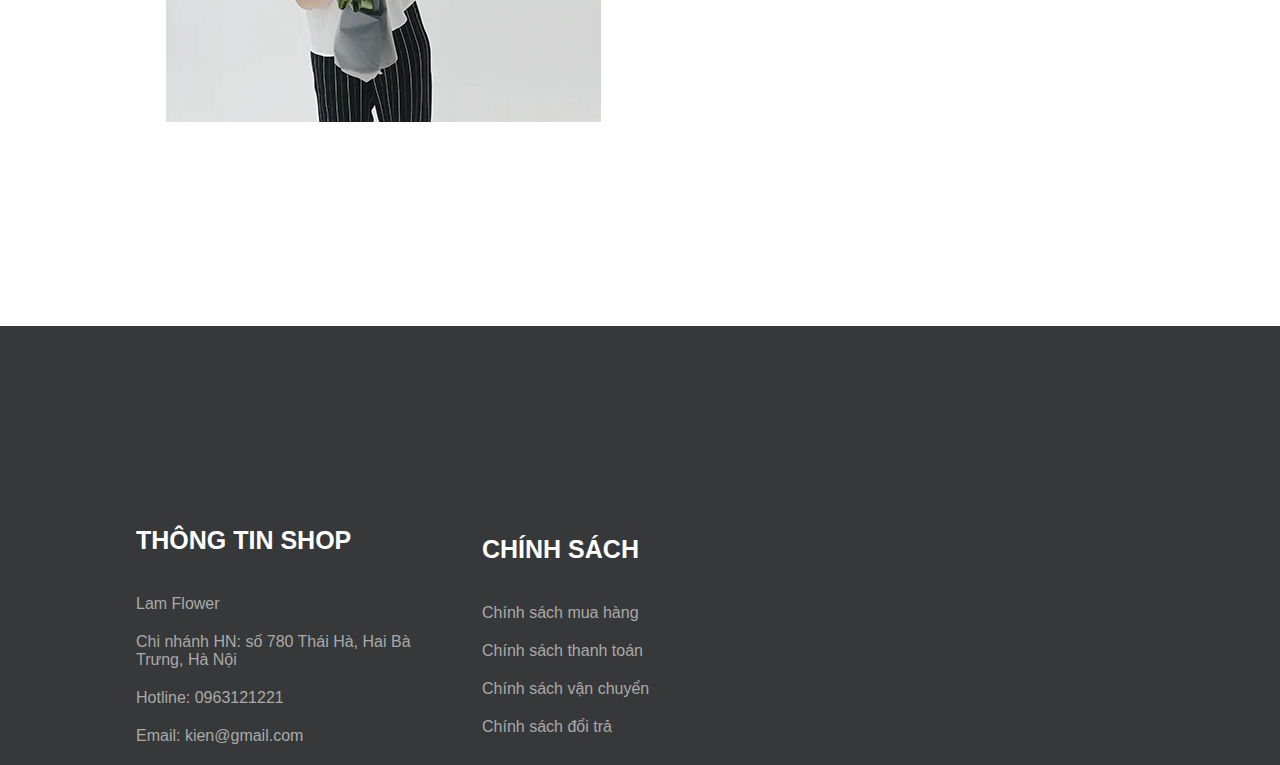
==== commit edc1a068: "1235464" ====
--- a/index.html
+++ b/index.html
@@ -8,6 +8,9 @@
     <link rel="icon" type="image/x-icon" href="l-high-resolution-logo-color-on-transparent-background.png">
     <link rel="stylesheet" href="https://cdnjs.cloudflare.com/ajax/libs/font-awesome/6.4.0/css/all.min.css" integrity="sha512-iecdLmaskl7CVkqkXNQ/ZH/XLlvWZOJyj7Yy7tcenmpD1ypASozpmT/E0iPtmFIB46ZmdtAc9eNBvH0H/ZpiBw==" crossorigin="anonymous" referrerpolicy="no-referrer" />
    <link rel="stylesheet" href="main.css">
+   <link rel="preconnect" href="https://fonts.googleapis.com">
+<link rel="preconnect" href="https://fonts.gstatic.com" crossorigin>
+<link href="https://fonts.googleapis.com/css2?family=Allura&family=Barriecito&family=Dancing+Script&family=Lobster&display=swap" rel="stylesheet">
 </head>
 <body>
     <header>
@@ -39,8 +42,8 @@
            
         <section >
            <div class="content">
-            <h1 style="font-size: 60px; color: rgb(43, 137, 243);">HOA TƯƠI MỖI NGÀY</h1>
-            <h4 style="font-size: 30px; color: gray;margin-bottom: 20px; margin-top: 20px;">TRAO YÊU THƯƠNG - THÊM GẮN KẾT</h4>
+            <h1 class="font-famy" style="font-size: 60px; color: rgb(43, 137, 243);">HOA TƯƠI MỖI NGÀY</h1>
+            <h4 class="font-famy" style="font-size: 30px; color: gray;margin-bottom: 20px; margin-top: 20px;">TRAO YÊU THƯƠNG - THÊM GẮN KẾT</h4>
             <p style="color: gray;max-width: 55%; margin: 0 auto; margin-bottom: 60px;">Mỗi bông hóa, mỗi bó hoa đều đều đại diện cho một câu chuyện một ý nghĩa hay một triết lý cuộc đời. Điều đó đem lại cho các sản phẩm của Lam Flower một sức hấp dẫn riêng. Hay trao cho nhau yêu thương bằng những đóa hoa!</p>
            </div>
           
@@ -50,9 +53,9 @@
           </div>
         </section>
         <section class="grid thir">
-            <div class="img3"><img src="images/hình số 3.webp" alt="" ></div>
+            <div class="img3"><img src="images/hình số 3.webp" alt="" style="max-width: 100%;height: auto;"></div>
             <div class="img3">
-                <p style="font-size: 40px; margin-top: 80px; font-weight: 600; margin-bottom: 40px;">THẤY NHỮNG GÌ BẠN THÍCH</p>
+                <p class="font-famy" style="font-size: 40px; margin-top: 80px; font-weight: 600; margin-bottom: 40px;">THẤY NHỮNG GÌ BẠN THÍCH</p>
                 <p>Mỗi bó hoa từ <span style="color: rgb(43, 137, 243)">LAM FLOWER </span>sẽ luôn đến với khách hàng với chất lượng tốt nhất cùng sự chuẩn bị và chăm sóc tỉ mỉ và cẩn thận nhất mà chúng tôi dành cho bạn.</p>
             </div>
         </section>
--- a/main.css
+++ b/main.css
@@ -124,7 +124,7 @@
 section .img3{
     text-align: center;
     justify-content: center;
-    max-width: 100%;
+   
     align-items: center;
     margin: 0 auto;
 }
@@ -161,15 +161,10 @@
 
 
 .item-prd{
-    display: grid;
-    grid-template: auto / repeat(2 , 1fr);
-    grid-gap: 40px;
-    max-width: 70%;
-
-   
-}
-
+    display: block;
+}
 .prd-img{
+    
     padding-top:    100%;
     border-radius: 12px;
     background: #f4f4f4 no-repeat center;
@@ -177,11 +172,16 @@
 
 }
 .prd-name{
-    
-    font-size: 30px;
+    color:rgb(43, 137, 243) ;
+    font-size: 50px;
     font-weight: 600;
     padding-bottom: 20px;
-    
+    font-family: 'Dancing Script', cursive;
+    
+}
+.font-famy{
+    font-family: 'Allura', cursive;
+
     
 }
 .prd-price{
@@ -223,9 +223,7 @@
 /*cartttttttttttttttttttttttttttttttttttttttttttttttttttttttttttttttttttttttt*/
 
 .cart{
-    display: grid;
-    grid-template: auto / repeat(2, 1fr) ;
-    gap:30px;
+   display: block;
 }
 .cart-dom{
     display: grid;
@@ -360,12 +358,7 @@
     padding: 16px;
     font-size: 30px;
 }
-.scroll{
-    max-width: 100%;
-    height:700px;
-    overflow-x:hidden;
-    overflow-y:auto;
-}
+
 .buy-end{
     background-color: rgb(43, 137, 243);
     color: white;
@@ -514,6 +507,25 @@
     grid-template:auto /repeat(3, 1fr) ;
     gap: 40px;
 }
+.item-prd{
+    display: grid;
+    grid-template: auto / repeat(2 , 1fr);
+    grid-gap: 40px;
+    max-width: 70%;
+
+   
+}
+.cart{
+    display: grid;
+    grid-template: auto / repeat(2, 1fr) ;
+    gap:30px;
+}
+.scroll{
+    max-width: 100%;
+    height:700px;
+    overflow-x:hidden;
+    overflow-y:auto;
+}
 }
 @media(min-width:769px){
     .container{
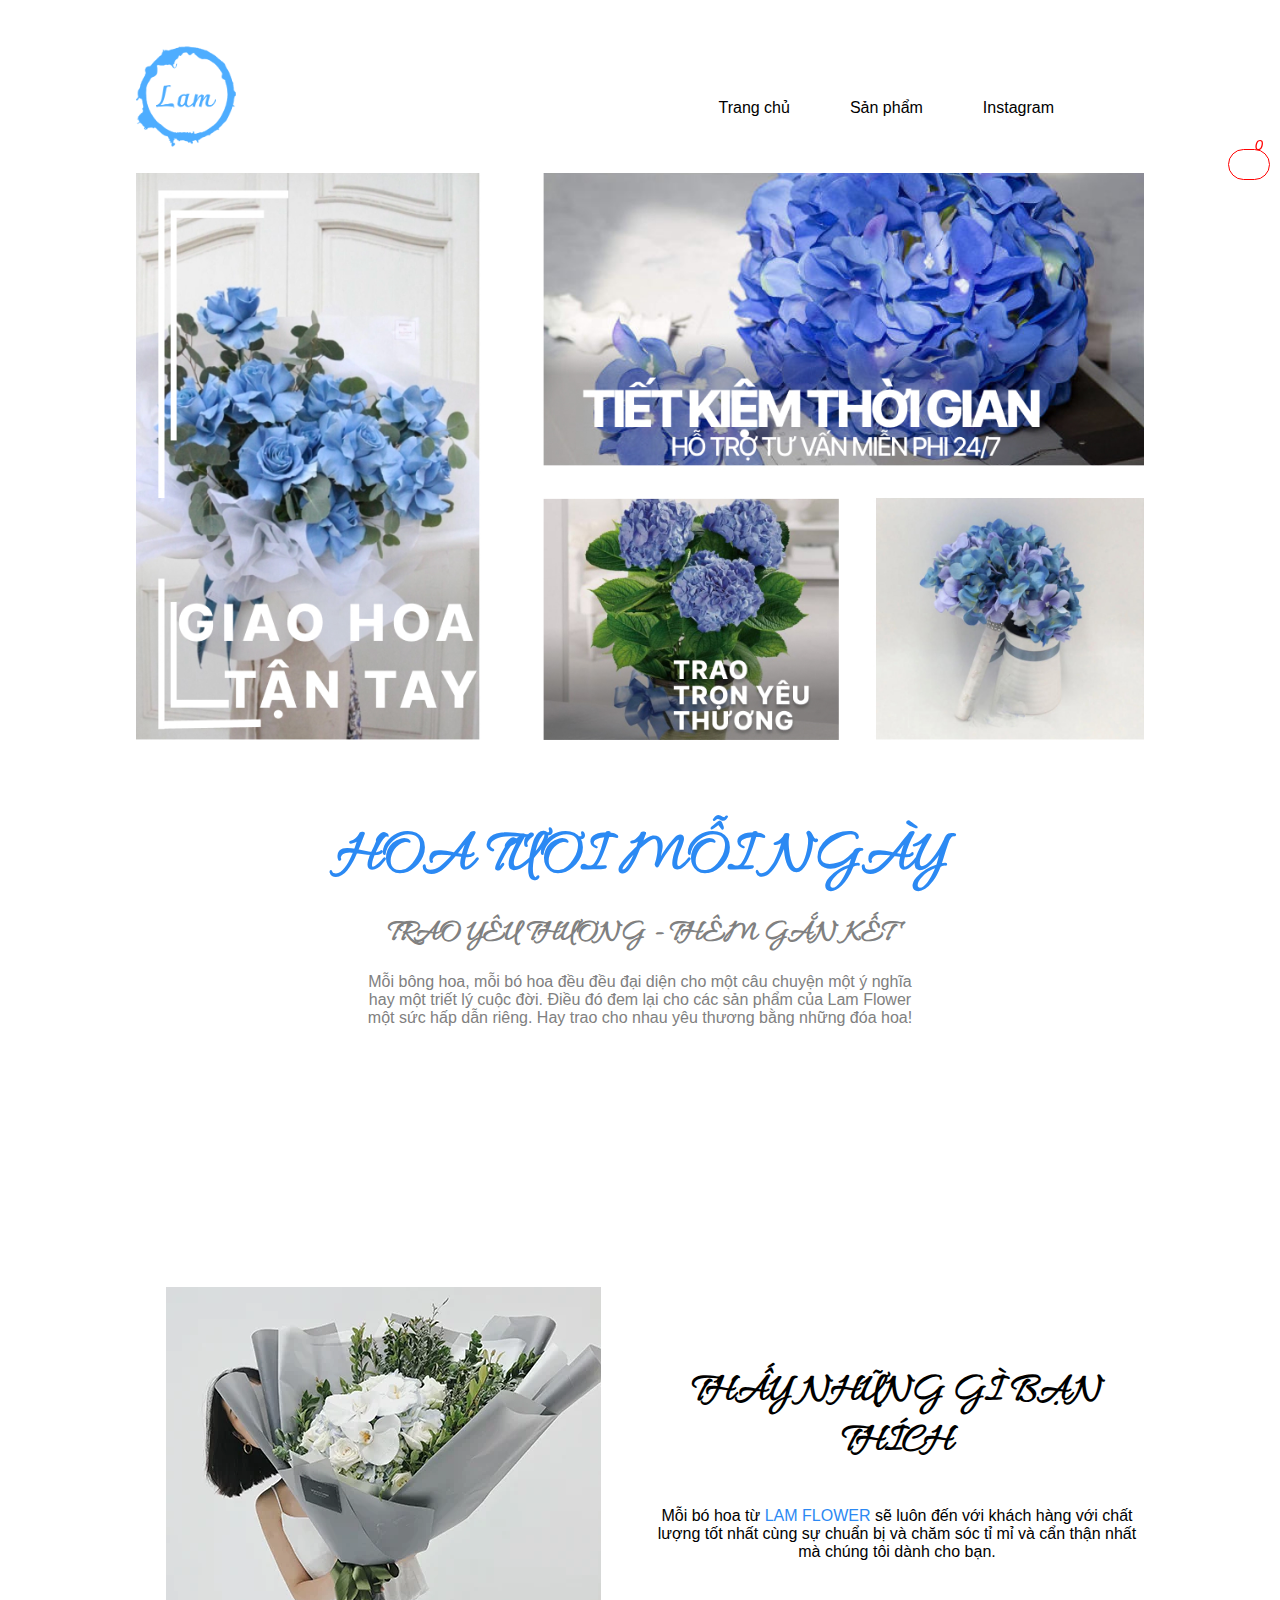
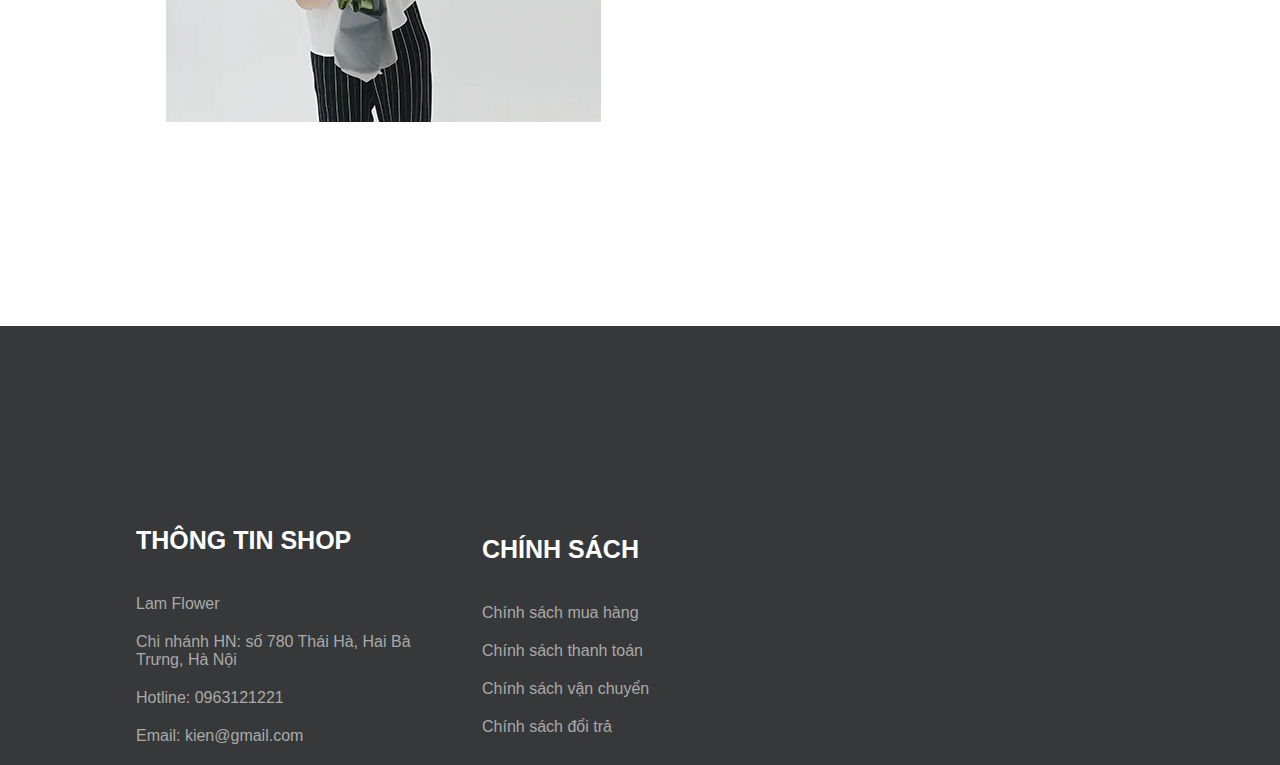
==== commit 104d8378: "serwer" ====
--- a/index.html
+++ b/index.html
@@ -44,7 +44,7 @@
            <div class="content">
             <h1 class="font-famy" style="font-size: 60px; color: rgb(43, 137, 243);">HOA TƯƠI MỖI NGÀY</h1>
             <h4 class="font-famy" style="font-size: 30px; color: gray;margin-bottom: 20px; margin-top: 20px;">TRAO YÊU THƯƠNG - THÊM GẮN KẾT</h4>
-            <p style="color: gray;max-width: 55%; margin: 0 auto; margin-bottom: 60px;">Mỗi bông hóa, mỗi bó hoa đều đều đại diện cho một câu chuyện một ý nghĩa hay một triết lý cuộc đời. Điều đó đem lại cho các sản phẩm của Lam Flower một sức hấp dẫn riêng. Hay trao cho nhau yêu thương bằng những đóa hoa!</p>
+            <p style="color: gray;max-width: 55%; margin: 0 auto; margin-bottom: 60px;">Mỗi bông hoa, mỗi bó hoa đều đều đại diện cho một câu chuyện một ý nghĩa hay một triết lý cuộc đời. Điều đó đem lại cho các sản phẩm của Lam Flower một sức hấp dẫn riêng. Hay trao cho nhau yêu thương bằng những đóa hoa!</p>
            </div>
           
            
--- a/main.css
+++ b/main.css
@@ -211,9 +211,7 @@
 }
 /*productttttttttttttttttttttttttttttttttttttttttttttttttttttttttttttttt*/
 .main-prd{
-    display: grid;
-    grid-template:auto /repeat(2, 20% 80%) ;
-    gap: 30px;
+   display: block;
 }
 .prd-page{
     display: grid;
@@ -410,6 +408,7 @@
     border-radius: 12px;
     background: #f4f4f4 no-repeat center;
     background-size: cover;  
+    cursor: pointer;
 }
 .modal{
     position: fixed;
@@ -526,6 +525,11 @@
     overflow-x:hidden;
     overflow-y:auto;
 }
+.main-prd{
+    display: grid;
+    grid-template:auto /repeat(2, 20% 80%) ;
+    gap: 30px;
+}
 }
 @media(min-width:769px){
     .container{
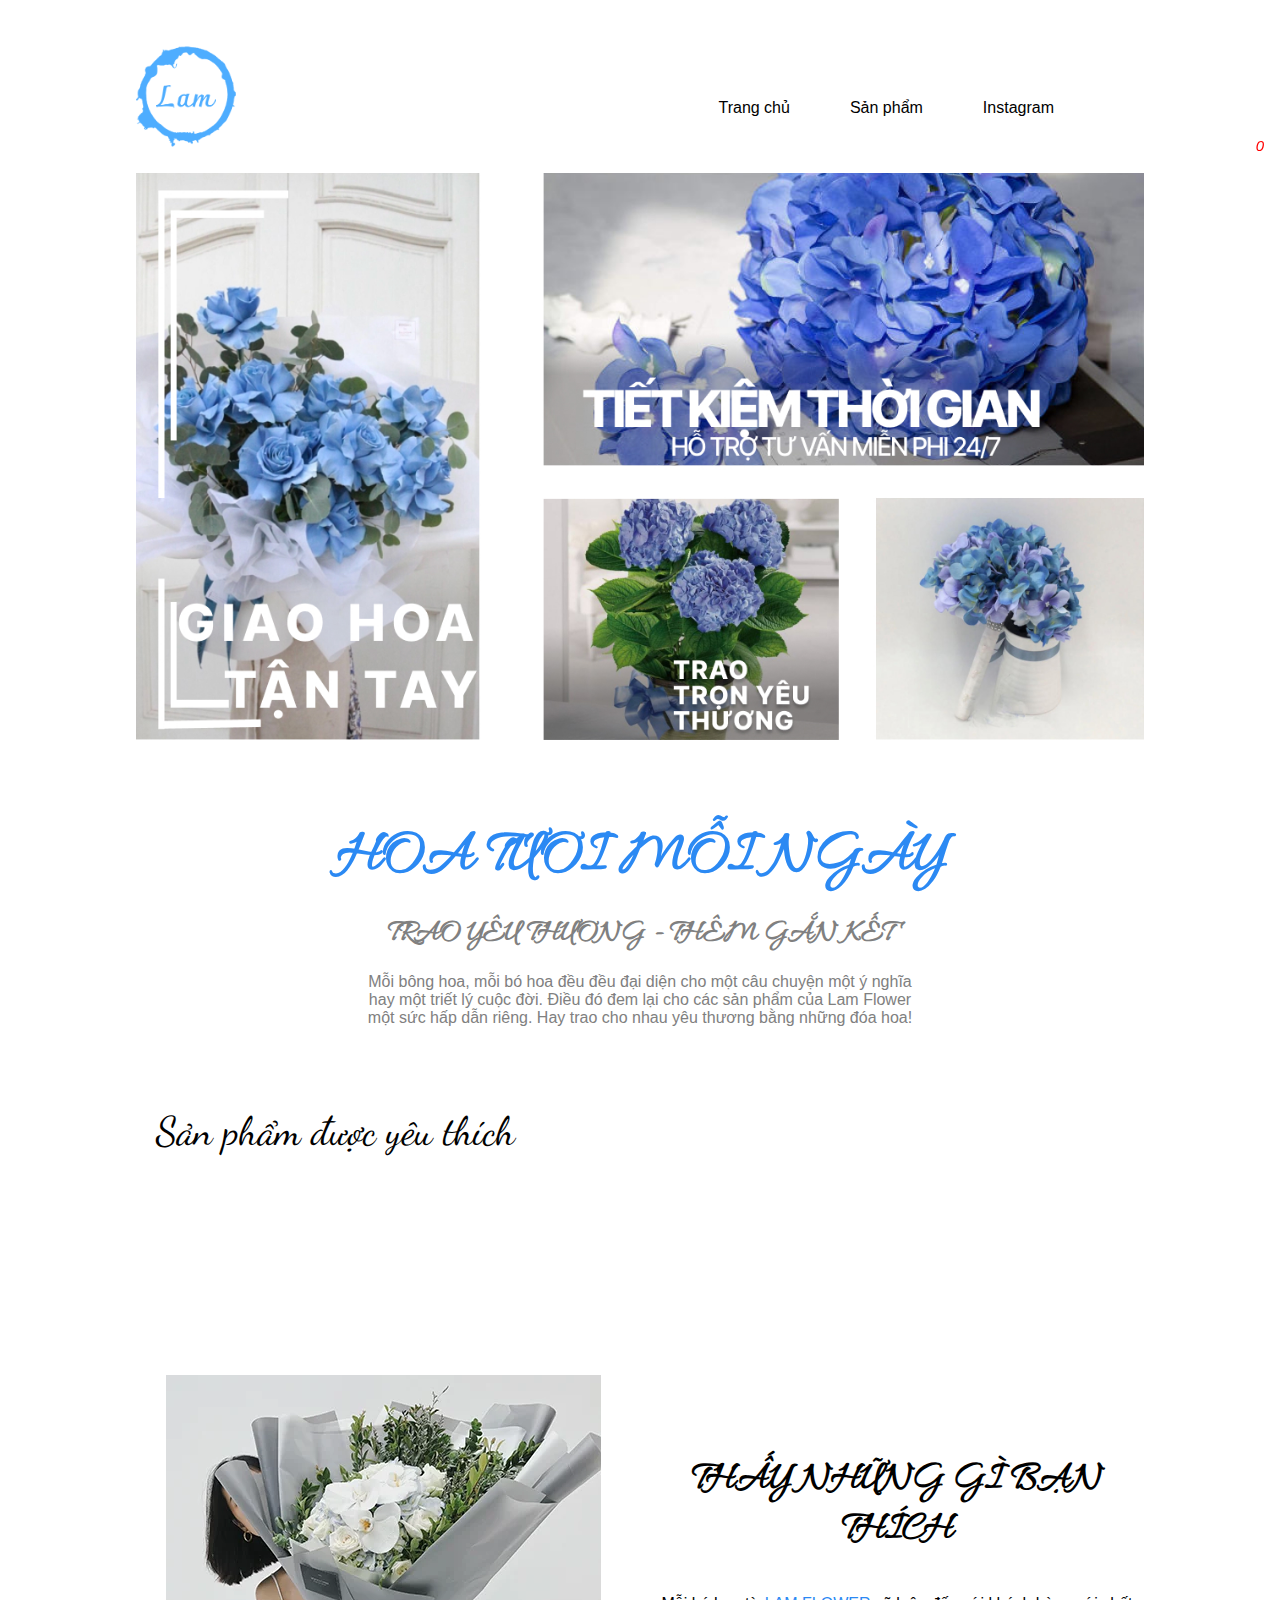
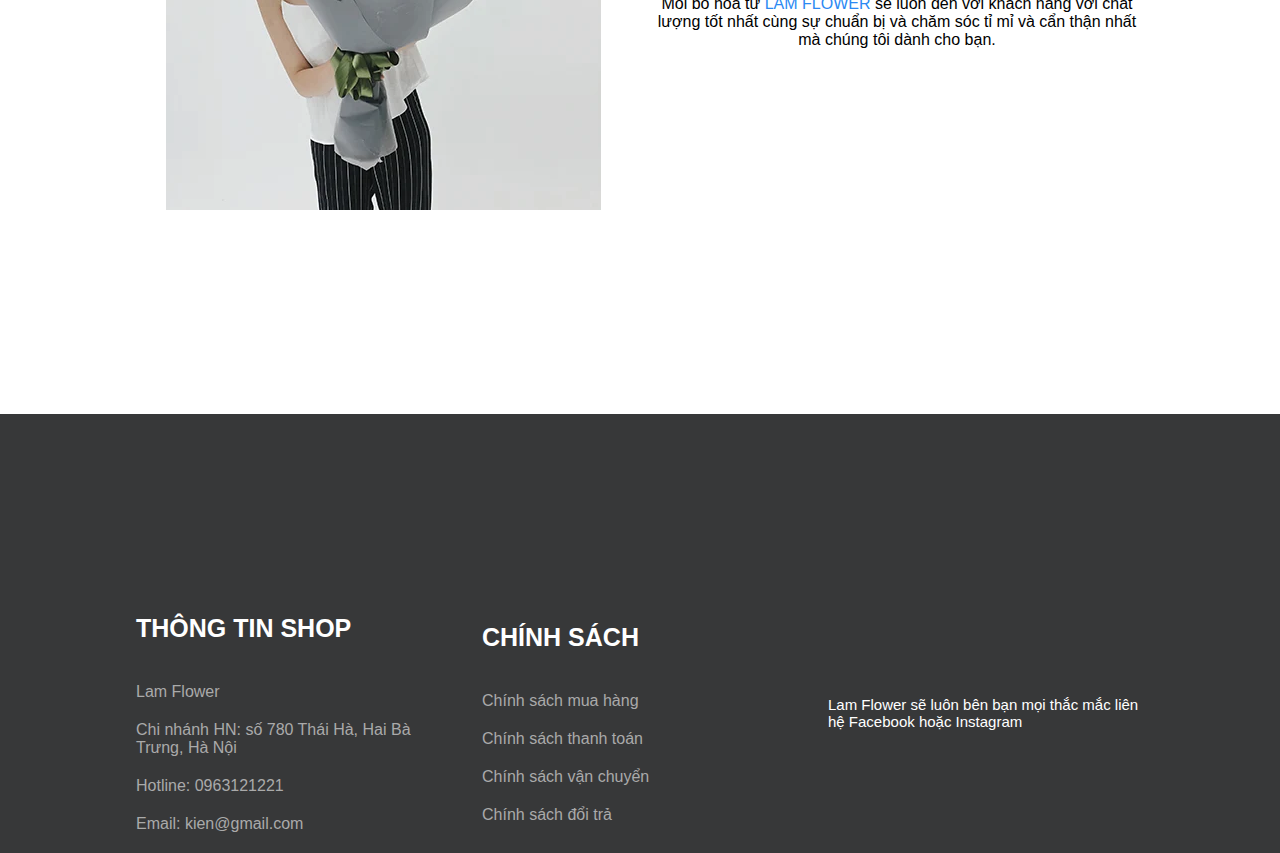
==== commit 1e6c3c53: "123" ====
--- a/index.html
+++ b/index.html
@@ -11,6 +11,7 @@
    <link rel="preconnect" href="https://fonts.googleapis.com">
 <link rel="preconnect" href="https://fonts.gstatic.com" crossorigin>
 <link href="https://fonts.googleapis.com/css2?family=Allura&family=Barriecito&family=Dancing+Script&family=Lobster&display=swap" rel="stylesheet">
+<link href="https://fonts.googleapis.com/css2?family=Dancing+Script&family=Roboto:wght@300&family=Tilt+Prism&display=swap" rel="stylesheet">    
 </head>
 <body>
     <header>
@@ -47,7 +48,7 @@
             <p style="color: gray;max-width: 55%; margin: 0 auto; margin-bottom: 60px;">Mỗi bông hoa, mỗi bó hoa đều đều đại diện cho một câu chuyện một ý nghĩa hay một triết lý cuộc đời. Điều đó đem lại cho các sản phẩm của Lam Flower một sức hấp dẫn riêng. Hay trao cho nhau yêu thương bằng những đóa hoa!</p>
            </div>
           
-           
+           <p style="font-size: 40px;font-family: 'Dancing Script', cursive;padding: 20px;" >Sản phẩm được yêu thích</p>
           <div class="sanpham">
             
           </div>
@@ -90,6 +91,7 @@
                     </div>
             </div>
             <div class="fb">
+                <p style="font-size: 15px;padding-bottom: 40px;"><a href="#">Lam Flower sẽ luôn bên bạn mọi thắc mắc liên hệ Facebook hoặc Instagram</a></p>
                <a href="#"> <i class="fa-brands fa-square-facebook" style="font-size: 50px;"></i></a>
                <a href="#"> <i class="fa-brands fa-instagram" style="font-size: 50px;"></i></a>
             </div>
--- a/main.css
+++ b/main.css
@@ -1,40 +1,46 @@
-*{
+* {
     margin: 0;
     padding: 0;
     box-sizing: border-box;
     font-family: sans-serif;
 }
-header .container{
+
+header .container {
     display: flex;
-   
-}
-.container{
+
+}
+
+.container {
     display: block;
     max-width: 1280px;
     width: 100%;
     margin: 0 auto;
     padding: 0 7px;
-  justify-content: space-between;
+    justify-content: space-between;
     align-items: center;
 }
-header{
+
+header {
     padding: 16px 0;
-    
-}
-header .cart-logo{
+
+}
+
+header .cart-logo {
     position: fixed;
     right: 10px;
     max-width: 100%;
     border-radius: 25px;
-    border: 1px solid red;
+
     bottom: 50px;
     display: block;
-}
-
-header .main-nav.show{
-    display: block;
-}
-header .main-nav{
+    background: white;
+}
+
+header .main-nav.show {
+    display: block;
+}
+
+header .main-nav {
     position: fixed;
     top: 0;
     left: 0;
@@ -43,33 +49,40 @@
     width: 200px;
     display: none;
 }
-.nav-trigger{
+
+.nav-trigger {
     display: inline-block;
 }
-.nav-trigger i{
+
+.nav-trigger i {
     text-decoration: none;
     background-color: white;
     font-size: 25px;
     color: rgb(43, 137, 243);
     border-color: rgb(43, 137, 243);
 }
-header .main-nav ul{
+
+header .main-nav ul {
     list-style: none;
     display: flex;
     flex-direction: column;
 }
-header .main-nav ul li{
+
+header .main-nav ul li {
     padding-right: 30px;
     padding-left: 30px;
     padding-top: 30px;
     padding-bottom: 10px;
     border-radius: 5px;
-}
+    
+}
+
 header .main-nav ul li :hover {
-    
-    color:  rgb(43, 137, 243);
-}
-header a{
+
+    color: rgb(43, 137, 243);
+}
+
+header a {
     text-decoration: none;
     color: black;
 }
@@ -78,130 +91,158 @@
     width: 100%;
 }
 
-header{
+header {
     padding-top: 40px;
-    
-}
-nav.main-nav{display: none;}
-
-main .image-1{
+
+}
+
+nav.main-nav {
+    display: none;
+}
+
+main .image-1 {
     background: #eeeff1 center no-repeat;
-  background-size: cover;
-  background-image: url(images/Group\ 9.jpg);
-  padding-top:56.25%;
-  max-width: 100%;
-  display: block;
-}
-.content{
+    background-size: cover;
+    background-image: url(images/Group\ 9.jpg);
+    padding-top: 56.25%;
+    max-width: 100%;
+    display: block;
+}
+
+.content {
     text-align: center;
     padding-top: 80px;
 }
-.sanpham{
+
+.sanpham {
     display: grid;
     grid-template: auto / repeat(2, 1fr);
-    grid-gap:30px
-}
-.item a{
+    grid-gap: 30px
+}
+
+.item a {
     text-decoration: none;
     color: black;
 }
-.item .image{
-    padding-top:100% ;
+
+.item .image {
+    padding-top: 100%;
     border-radius: 12px;
     background: #f4f4f4 no-repeat center;
     background-size: cover;
 }
-.item-prd .image-prd{
-    padding-top:100% ;
+
+.item-prd .image-prd {
+    padding-top: 100%;
     border-radius: 12px;
     background: #f4f4f4 no-repeat center;
     background-size: cover;
 
 }
-.grid{
-   display: block;
-}
-section .img3{
+
+.item a:hover {
+    color: #6f9bf3;
+    box-shadow: rgba(0, 0, 0, 0.25) 0px 54px 55px, rgba(0, 0, 0, 0.12) 0px -12px 30px, rgba(0, 0, 0, 0.12) 0px 4px 6px, rgba(0, 0, 0, 0.17) 0px 12px 13px, rgba(0, 0, 0, 0.09) 0px -3px 5px;
+}
+
+.grid {
+    display: block;
+
+}
+
+section .img3 {
     text-align: center;
     justify-content: center;
-   
+
     align-items: center;
     margin: 0 auto;
 }
-.name{
+
+.name {
     font-size: 20px;
     margin-top: 10px;
     margin-bottom: 8px;
     font-weight: 600;
 }
 
-.thir{
+.thir {
     margin-top: 200px;
 }
-footer a{
+
+footer a {
     text-decoration: none;
     color: white;
 }
-.grid-1{
+
+.grid-1 {
     display: grid;
-    grid-template:auto /repeat(3, 1fr) ;
+    grid-template: auto /repeat(3, 1fr);
     gap: 30px;
 }
-.color-gray{
+
+.color-gray {
     color: rgb(170, 170, 170);
 }
-.info p{
-    padding-bottom:20px ;
-}
-.cs p{
-    padding-bottom:20px ;
+
+.info p {
+    padding-bottom: 20px;
+}
+
+.cs p {
+    padding-bottom: 20px;
 }
 
 /* pruduct-detaillllllllllllllllllllllllllllllllllllllllllllllllllllllllllllllllllllllllllllllllllllllllllllllll*/
 
 
-.item-prd{
-    display: block;
-}
-.prd-img{
-    
-    padding-top:    100%;
+.item-prd {
+    display: block;
+}
+
+.prd-img {
+
+    padding-top: 100%;
     border-radius: 12px;
     background: #f4f4f4 no-repeat center;
     background-size: cover;
 
 }
-.prd-name{
-    color:rgb(43, 137, 243) ;
+
+.prd-name {
+    color: rgb(43, 137, 243);
     font-size: 50px;
     font-weight: 600;
     padding-bottom: 20px;
     font-family: 'Dancing Script', cursive;
-    
-}
-.font-famy{
+
+}
+
+.font-famy {
     font-family: 'Allura', cursive;
 
-    
-}
-.prd-price{
+
+}
+
+.prd-price {
     font-size: 15px;
     padding-bottom: 20px;
     font-size: 20px;
 }
-.product-detail button{
+
+.product-detail button {
     background-color: white;
     border: 1px solid white;
-    width: 30px; 
+    width: 30px;
     margin-bottom: 50px;
     cursor: pointer;
     font-size: 25px;
     color: gray;
 }
-.product-detail .buy{
-   
-    
-    background-color:rgb(43, 137, 243) ;
+
+.product-detail .buy {
+
+
+    background-color: rgb(43, 137, 243);
     color: white;
     font-size: 35px;
     font-weight: 600;
@@ -209,60 +250,69 @@
     width: 230px;
     padding: 15px 0;
 }
+
 /*productttttttttttttttttttttttttttttttttttttttttttttttttttttttttttttttt*/
-.main-prd{
-   display: block;
-}
-.prd-page{
+.main-prd {
+    display: block;
+}
+
+.prd-page {
     display: grid;
-    grid-template:auto /repeat(2, 1fr) ;
+    grid-template: auto /repeat(2, 1fr);
     gap: 40px;
 }
+
 /*cartttttttttttttttttttttttttttttttttttttttttttttttttttttttttttttttttttttttt*/
 
-.cart{
-   display: block;
-}
-.cart-dom{
+.cart {
+    display: block;
+}
+
+.cart-dom {
     display: grid;
-    grid-template: auto / repeat(3, 1fr) ;
-    gap:10px;
+    grid-template: auto / repeat(3, 1fr);
+    gap: 10px;
     padding: 10px;
     background-color: rgb(255, 255, 255);
     max-width: 100%;
-    
-}
-.cart-img{
-    padding-top:    100%;
+
+}
+
+.cart-img {
+    padding-top: 100%;
     border-radius: 12px;
     background: red no-repeat center;
     background-size: cover;
 
-    
-    
-}
-.cart-name{
+
+
+}
+
+.cart-name {
     font-size: 20px;
     padding-bottom: 15px;
-    color: rgb(43, 137, 243) ;
+    color: rgb(43, 137, 243);
     margin: 0 auto 0;
 
 }
+
 .cart-dom .nav-quantity {
     list-style: none;
     display: flex;
     margin-bottom: 40px;
-    
+
     background-color: white;
     border-radius: 5px;
-    
-}
+
+}
+
 .cart-dom .nav-quantity {
-    
+
     margin: 0 auto;
     height: 40px;
 }
-.cart-dom .nav-quantity .tru{
+
+.cart-dom .nav-quantity .tru {
     background-color: white;
     border: none;
     font-size: 20px;
@@ -271,7 +321,8 @@
     border-radius: 7px;
     cursor: pointer;
 }
-.cart-dom .nav-quantity .cong{
+
+.cart-dom .nav-quantity .cong {
     background-color: white;
     border: none;
     font-size: 20px;
@@ -280,31 +331,36 @@
     border-radius: 7px;
     cursor: pointer;
 }
-.cart-dom .nav-quantity span{
+
+.cart-dom .nav-quantity span {
     font-size: 25px;
     padding: 5px;
     text-align: center;
     padding: 0 10px;
     color: rgb(43, 137, 243);
-   margin: auto 0;
-}
-.text-cart{
+    margin: auto 0;
+}
+
+.text-cart {
     font-size: 18px;
     font-weight: 500;
     padding-bottom: 5px;
     color: rgb(43, 137, 243);
 }
-.cart-right{
-  background-color: white;
+
+.cart-right {
+    background-color: white;
     border-radius: 30px;
     padding: 20px;
 }
-.cart-left{
-    
+
+.cart-left {
+
     border-radius: 30px;
     padding: 20px;
 }
-.cart-quantity{
+
+.cart-quantity {
     position: absolute;
     font-size: 15px;
     padding: 6px;
@@ -312,10 +368,11 @@
     top: 0;
     right: 0;
     color: red;
-    
-}
-.pad-inp{
-    width:100%;
+
+}
+
+.pad-inp {
+    width: 100%;
     padding-left: 20px;
     padding-bottom: 10px;
     padding-top: 10px;
@@ -324,8 +381,9 @@
     border: 1px solid black;
     margin-bottom: 25px;
 }
-.pad-inp-address{
-    width:100%;
+
+.pad-inp-address {
+    width: 100%;
     padding-left: 20px;
     padding-right: 20px;
     height: 100px;
@@ -333,8 +391,9 @@
     border: 1px solid black;
     resize: vertical;
 }
-.pad-inp-note{
-    width:100%;
+
+.pad-inp-note {
+    width: 100%;
     padding-left: 20px;
     padding-right: 20px;
     padding-bottom: 10px;
@@ -343,7 +402,8 @@
     border: 1px solid black;
     margin-bottom: 25px;
 }
-.delete{
+
+.delete {
     font-size: 25px;
     text-decoration: none;
     border: none;
@@ -351,18 +411,19 @@
     padding-left: 10px;
     cursor: pointer;
 }
-.total-bill{
+
+.total-bill {
     margin-top: 50px;
     padding: 16px;
     font-size: 30px;
 }
 
-.buy-end{
+.buy-end {
     background-color: rgb(43, 137, 243);
     color: white;
     padding: 15px;
     margin-top: 10px;
- 
+
     font-weight: 500;
     font-size: 35px;
     text-align: center;
@@ -370,11 +431,12 @@
     text-decoration: none;
     border: none;
     cursor: pointer;
-    
-}
+
+}
+
 /*cái này bảng thông báo thành công thanh toán*/
-.board{
-   
+.board {
+
     background-color: rgb(54, 193, 235);
     z-index: 111;
     width: 500px;
@@ -386,31 +448,34 @@
     border-radius: 20px;
 }
 
-.board-1{
+.board-1 {
     max-width: 100%;
-   height: 220%;
+    height: 220%;
     width: 100%;
     background-color: rgba(0, 0, 0, 0.8);
-    
+
     position: absolute;
     left: 50%;
     top: 50%;
     transform: translate(-50%, -50%);
 }
+
 /*instagrammmmmmmmmmmmmmmmmmmmmmmmmmmmmmmmmmmmmmmmmmmmmmmmmmmmmmmmmmmmmmmmmmm*/
-.ins-grid{
+.ins-grid {
     display: grid;
-    grid-template:auto/ repeat(2,1fr);
+    grid-template: auto/ repeat(2, 1fr);
     gap: 20px;
 }
-.ins-img{
-    padding-top:    100%;
+
+.ins-img {
+    padding-top: 100%;
     border-radius: 12px;
     background: #f4f4f4 no-repeat center;
-    background-size: cover;  
+    background-size: cover;
     cursor: pointer;
 }
-.modal{
+
+.modal {
     position: fixed;
     top: 0;
     bottom: 0;
@@ -420,7 +485,8 @@
     align-items: center;
     justify-content: center;
 }
-.overlay{
+
+.overlay {
     position: fixed;
     top: 0;
     bottom: 0;
@@ -428,113 +494,139 @@
     left: 0;
     background-color: #000;
 }
-.modal-dialog{
+
+.modal-dialog {
     max-width: 500px;
     width: 100%;
     position: relative;
     z-index: 1111;
 }
-.cart-page{
-    display: block;
-}
-.close{
+
+.cart-page {
+    display: block;
+}
+
+.close {
     top: 20px;
     right: 20px;
     position: fixed;
     max-width: 100%;
 }
-@media(min-width: 768px){
-    .container{
+
+@media(min-width: 768px) {
+    .container {
         max-width: 500px;
     }
-    header .main-nav{
+
+    header .main-nav {
         display: block;
     }
-    main .image-1{
+
+    main .image-1 {
         background-image: url(images/Group\ 5.jpg);
     }
-    .grid{
+
+    .grid {
         display: grid;
-        grid-template: auto / repeat(2 , 1fr);
-        grid-gap:20px
-    }
-    header .main-nav ul{
-        
-        flex-direction:row;
-    }
-    header .main-nav ul li:hover{
+        grid-template: auto / repeat(2, 1fr);
+        grid-gap: 20px
+    }
+
+    header .main-nav ul {
+
+        flex-direction: row;
+    }
+
+    header .main-nav ul li:hover {
         color: rgb(43, 137, 243);
-       
-    }
-    header .main-nav{
+
+    }
+
+    header .main-nav {
         position: static;
         width: auto;
         display: block;
     }
-    .nav-trigger{
+
+    .nav-trigger {
         display: none;
     }
-    .sanpham{
+
+    .sanpham {
         display: grid;
-        grid-template: auto / repeat(4 , 1fr);
-        grid-gap:30px
-    }
-    .container{
+        grid-template: auto / repeat(4, 1fr);
+        grid-gap: 30px
+    }
+
+    .item:hover {
+        color: #6f9bf3;
+    }
+
+    .container {
         padding: 0 40px;
     }
-    header .cart-logo{
-    
-    display: none;
-    }
-    header .cart-logo-1{
-    position: fixed;
-    right: 10px;
-    bottom: 80%;
-    border-radius: 25px;
-    border: 1px solid red;
-    
-    display: block;
-    }
-    .ins-grid{
-    display: grid;
-    grid-template:auto/ repeat(4,1fr);
-    gap: 20px;
-    
-}
-.prd-page{
-    display: grid;
-    grid-template:auto /repeat(3, 1fr) ;
-    gap: 40px;
-}
-.item-prd{
-    display: grid;
-    grid-template: auto / repeat(2 , 1fr);
-    grid-gap: 40px;
-    max-width: 70%;
-
-   
-}
-.cart{
-    display: grid;
-    grid-template: auto / repeat(2, 1fr) ;
-    gap:30px;
-}
-.scroll{
-    max-width: 100%;
-    height:700px;
-    overflow-x:hidden;
-    overflow-y:auto;
-}
-.main-prd{
-    display: grid;
-    grid-template:auto /repeat(2, 20% 80%) ;
-    gap: 30px;
-}
-}
-@media(min-width:769px){
-    .container{
-        max-width:85% ;
-    }
-    
-   
+
+    header .cart-logo {
+
+        display: none;
+    }
+
+    header .cart-logo-1 {
+        position: fixed;
+        right: 10px;
+        bottom: 80%;
+        border-radius: 25px;
+
+        background: white;
+        display: block;
+    }
+
+    .ins-grid {
+        display: grid;
+        grid-template: auto/ repeat(4, 1fr);
+        gap: 20px;
+
+    }
+
+    .prd-page {
+        display: grid;
+        grid-template: auto /repeat(3, 1fr);
+        gap: 40px;
+    }
+
+    .item-prd {
+        display: grid;
+        grid-template: auto / repeat(2, 1fr);
+        grid-gap: 40px;
+        max-width: 70%;
+
+
+    }
+
+    .cart {
+        display: grid;
+        grid-template: auto / repeat(2, 1fr);
+        gap: 30px;
+    }
+
+    .scroll {
+        max-width: 100%;
+        height: 700px;
+        overflow-x: hidden;
+        overflow-y: auto;
+    }
+
+    .main-prd {
+        display: grid;
+        grid-template: auto /repeat(2, 20% 80%);
+        gap: 30px;
+    }
+}
+
+@media(min-width:769px) {
+    .container {
+        max-width: 85%;
+    }
+
+
 }